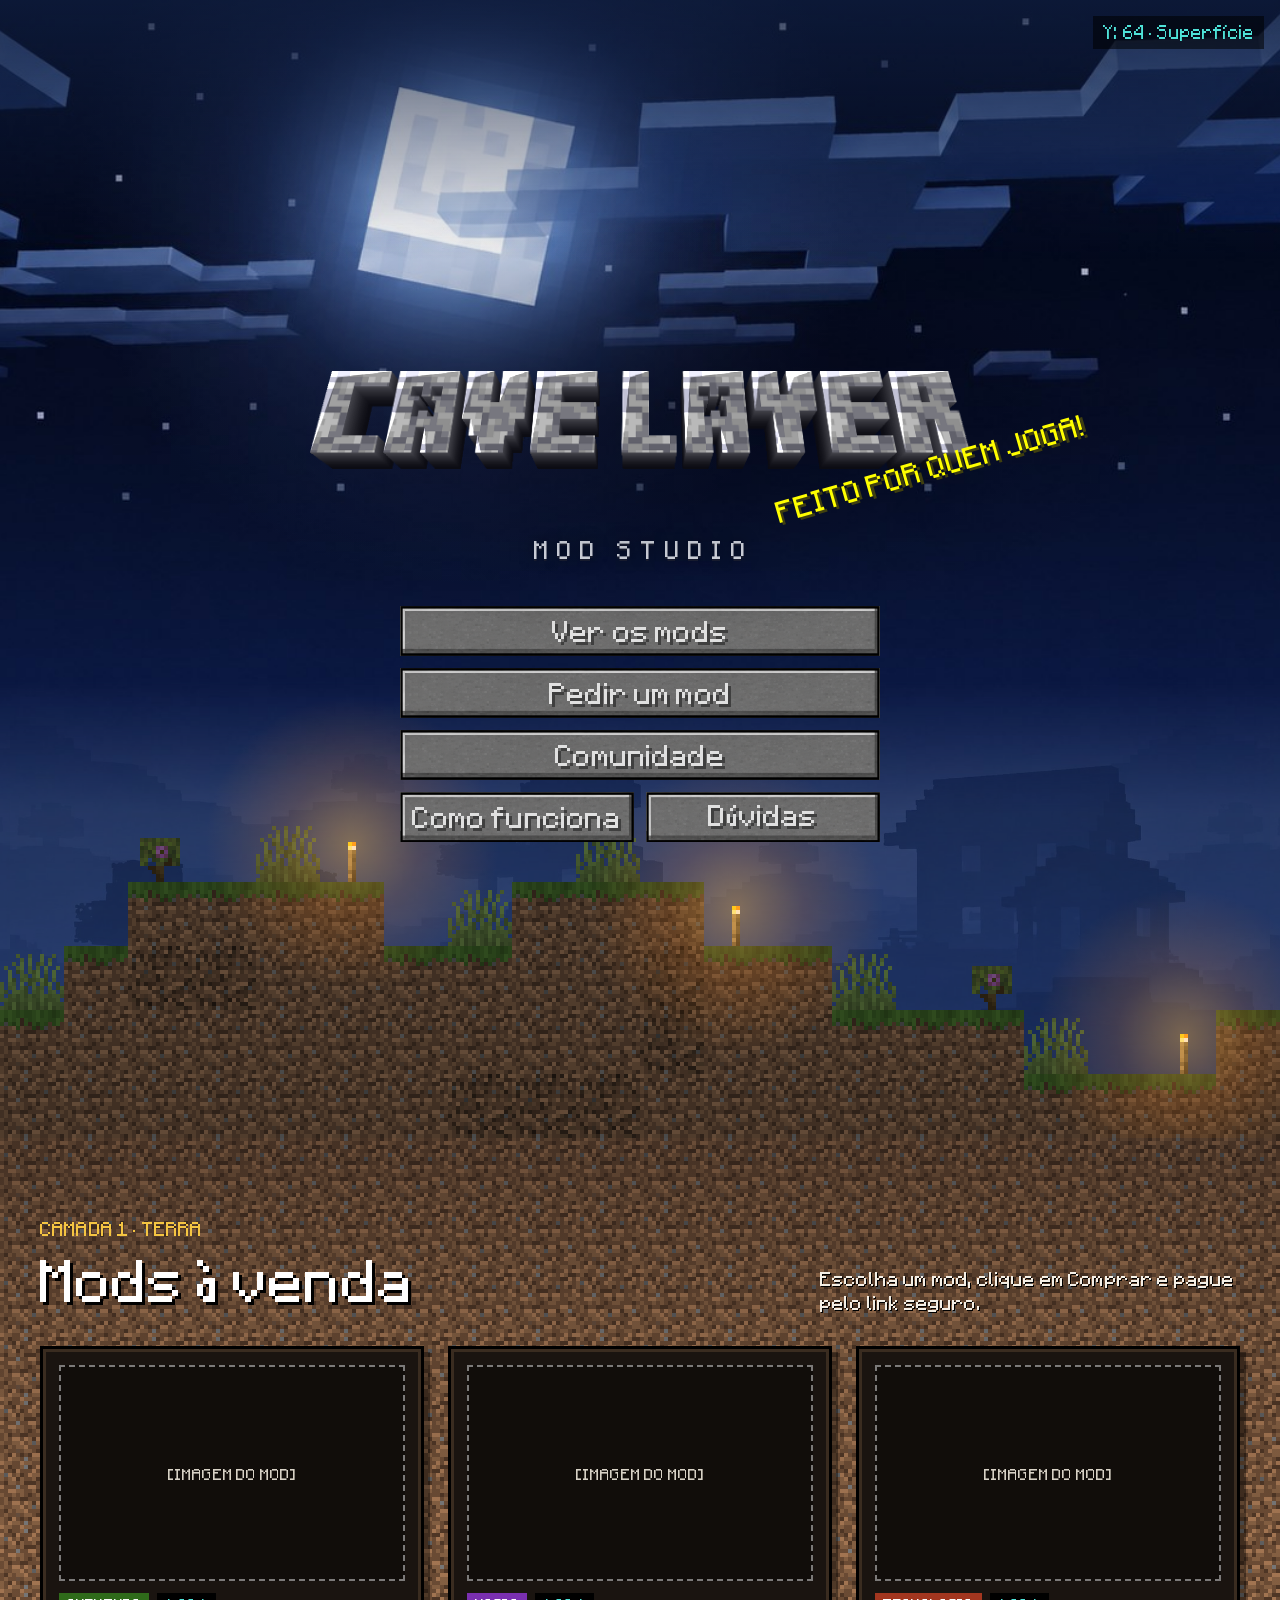
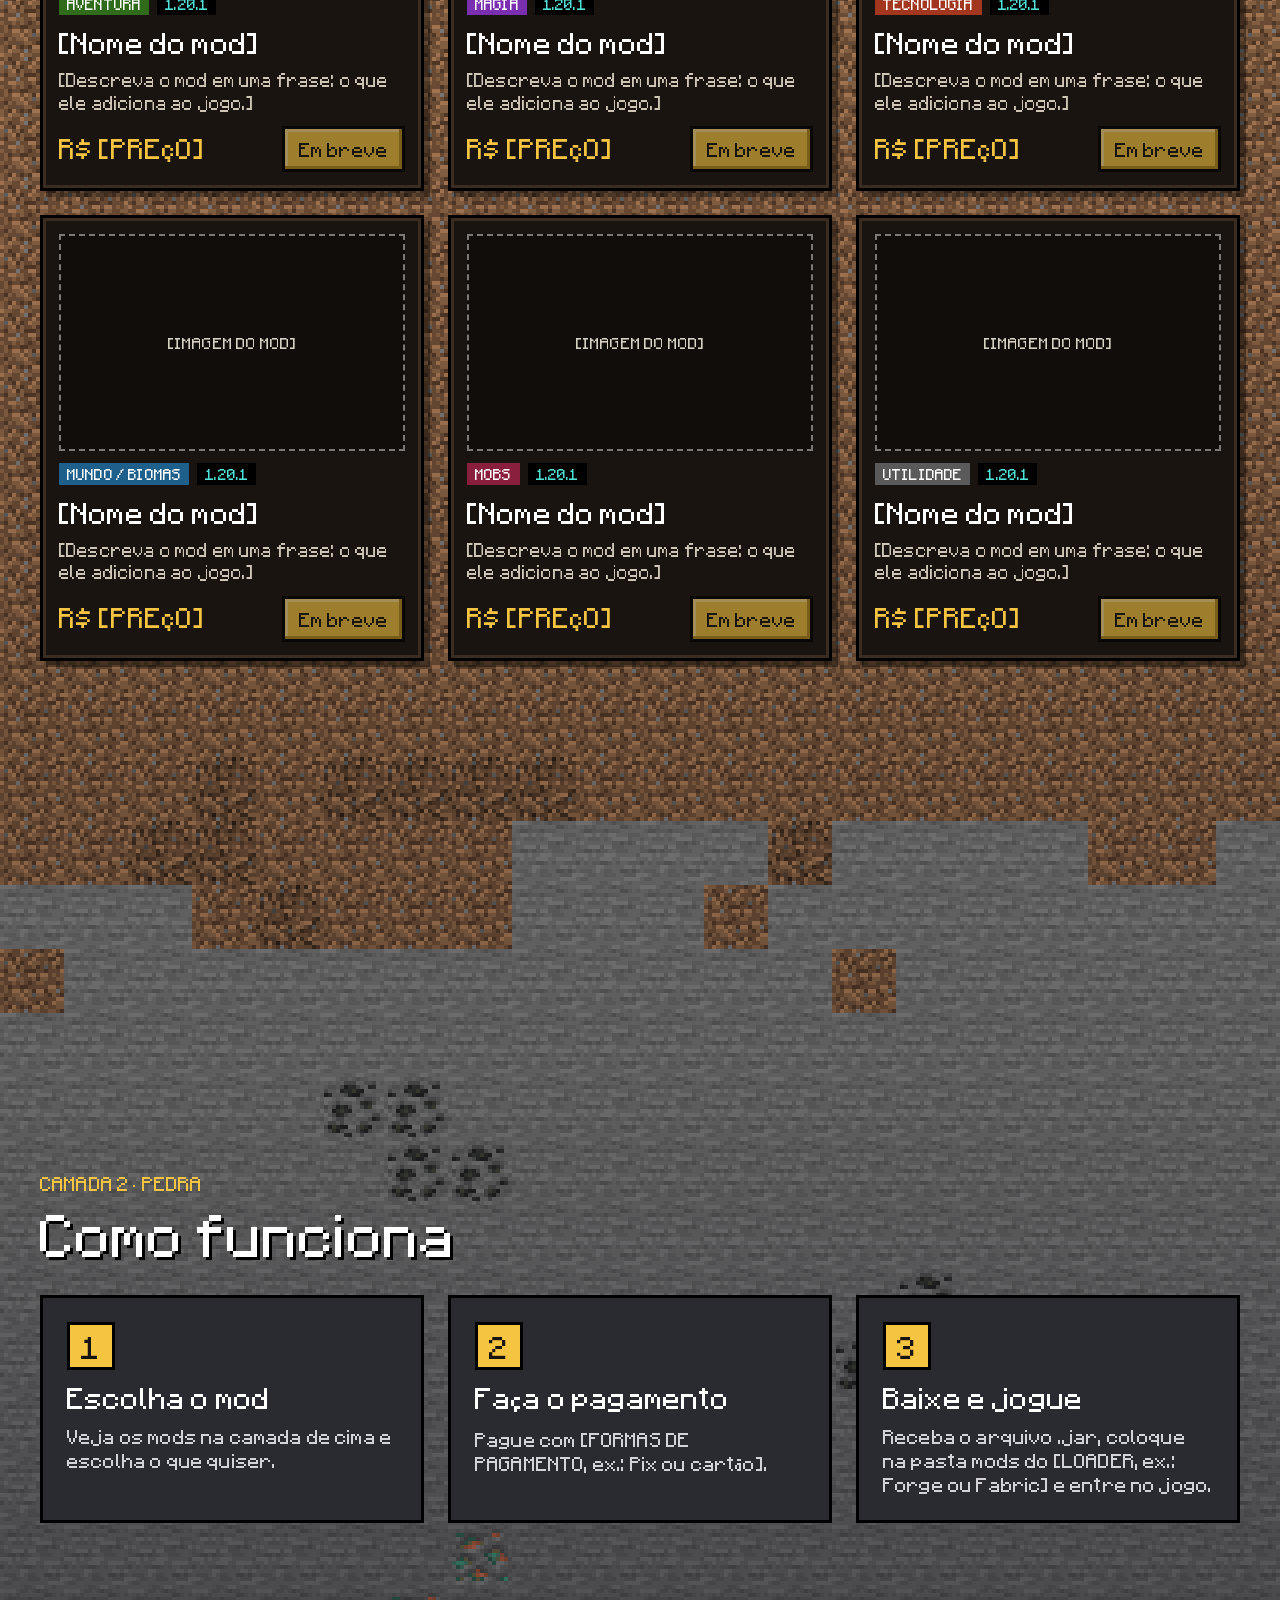
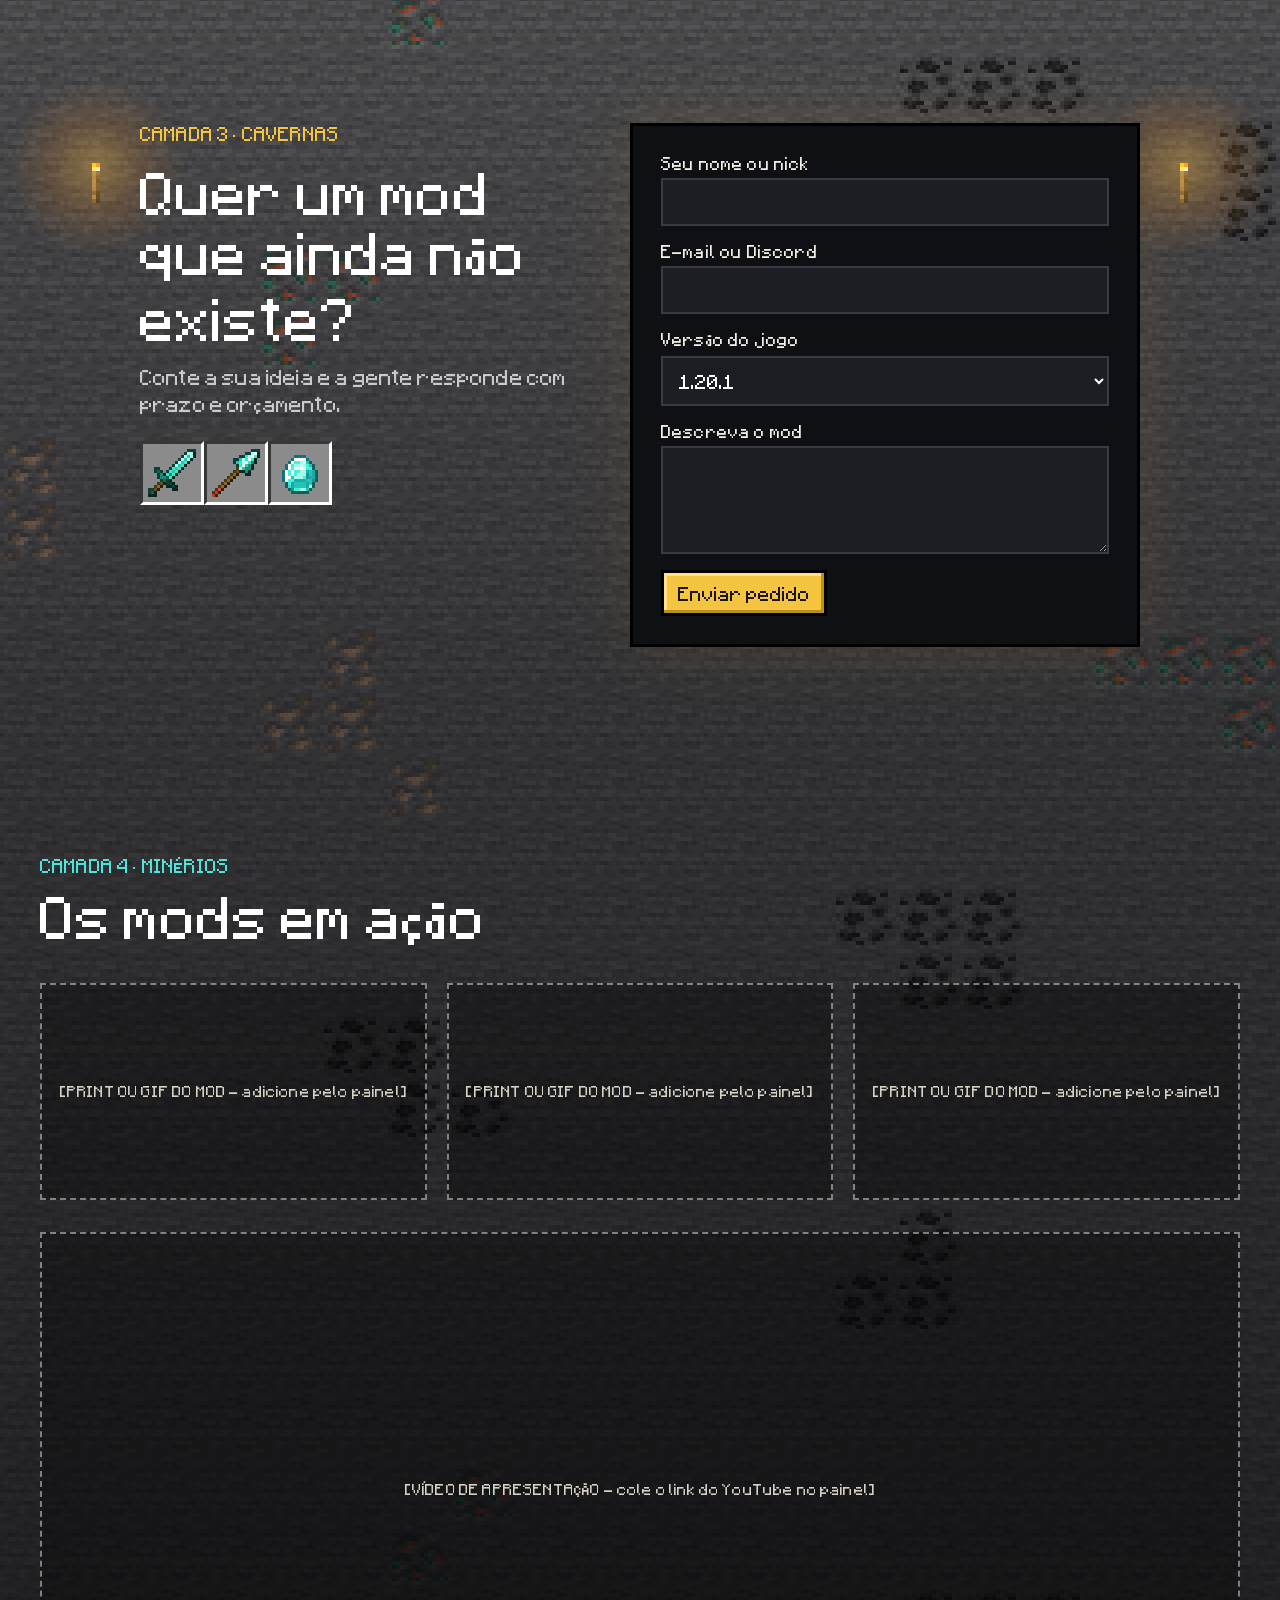
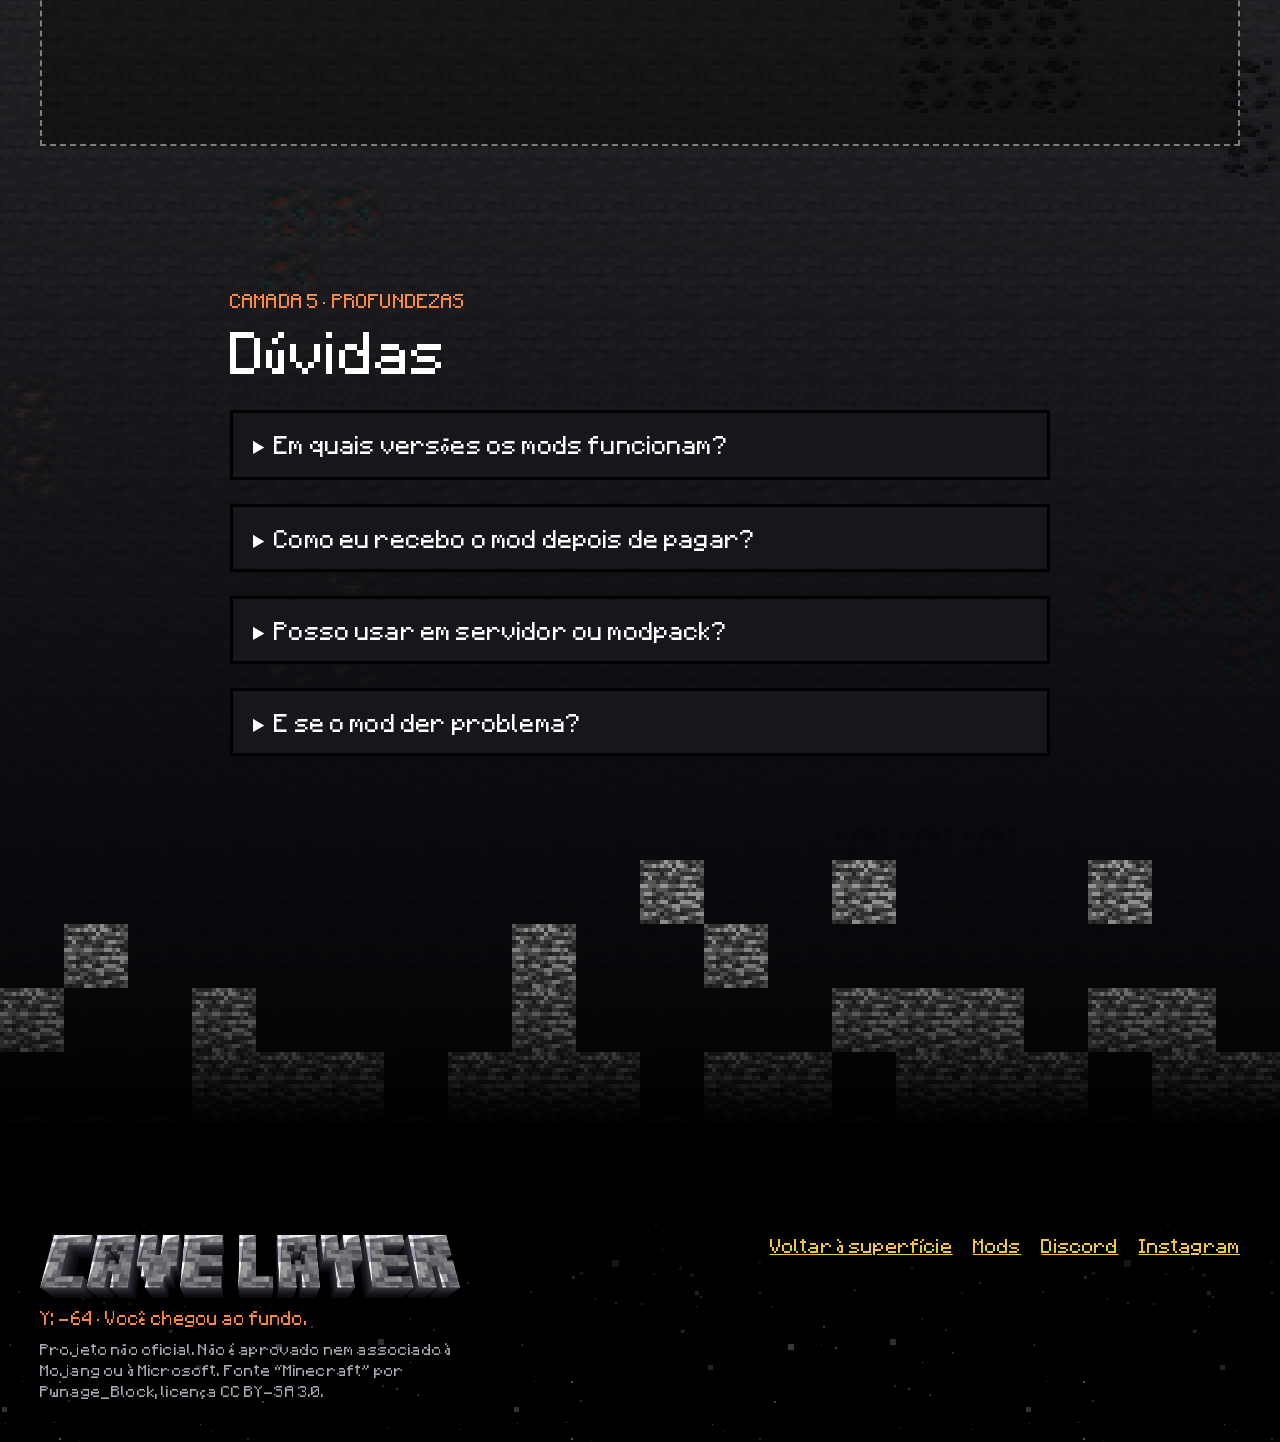
==== index.html @ 0a0bfef2 "site" ====
<!doctype html>
<html lang="pt-BR">
<head>
<meta charset="utf-8">
<meta name="viewport" content="width=device-width, initial-scale=1">
<title>Cave Layer — Mod Studio</title>
<meta name="description" content="Cave Layer: mods para Java Edition, feitos por quem joga.">
<link rel="preconnect" href="https://fonts.googleapis.com">
<link href="https://fonts.googleapis.com/css2?family=Tiny5&display=swap" rel="stylesheet">
<link rel="stylesheet" href="css/style.css">
</head>
<body>

<div class="top-shade" id="topShade" aria-hidden="true"></div>
<div class="depth" aria-live="polite" id="depth">Y: 64 · Superfície</div>

<!-- SUPERFÍCIE -->
<section id="topo" class="sky">
  <div class="moon-pulse" id="moonPulse" aria-hidden="true"></div>
  <div class="hero">
    <div class="logo-wrap" id="logoWrap">
      <div class="logo-box" role="img" aria-label="Cave Layer">
        <img class="logo-img" src="assets/logo.png" alt="">
        <span class="splash" data-text="frase_amarela" aria-hidden="true">Feito por quem joga!</span>
      </div>
    </div>
    <div class="hero-cta" id="heroCta">
      <span class="subtitle" data-text="subtitulo">MOD STUDIO</span>
      <nav class="mc-menu" aria-label="Menu principal">
        <a href="#mods" class="mc-btn">Ver os mods</a>
        <a href="#encomenda" class="mc-btn">Pedir um mod</a>
        <a href="#" class="mc-btn" data-href="link_discord" target="_blank" rel="noopener">Comunidade</a>
        <div class="mc-row">
          <a href="#como-funciona" class="mc-btn">Como funciona</a>
          <a href="#duvidas" class="mc-btn">Dúvidas</a>
        </div>
      </nav>
    </div>
  </div>
  <div class="fog-hills" aria-hidden="true"></div>
  <img class="deco" src="assets/azaleia.png" alt="" style="left:128px;bottom:256px;z-index:1">
  <img class="deco" src="assets/azaleia.png" alt="" style="left:960px;bottom:128px;z-index:1">
  <img class="deco" src="assets/grama.png" alt="" style="left:0;bottom:128px">
  <img class="deco" src="assets/grama.png" alt="" style="left:256px;bottom:256px">
  <img class="deco" src="assets/grama.png" alt="" style="left:448px;bottom:192px">
  <img class="deco" src="assets/grama.png" alt="" style="left:576px;bottom:256px">
  <img class="deco" src="assets/grama.png" alt="" style="left:832px;bottom:128px">
  <img class="deco" src="assets/grama.png" alt="" style="left:1024px;bottom:64px">
  <img class="deco" src="assets/grama.png" alt="" style="left:1344px;bottom:128px">
  <img class="deco" src="assets/grama.png" alt="" style="left:1536px;bottom:128px">
  <img class="deco" src="assets/grama.png" alt="" style="left:1728px;bottom:128px">
  <img class="deco" src="assets/grama.png" alt="" style="left:1920px;bottom:128px">
  <img class="deco" src="assets/grama.png" alt="" style="left:2112px;bottom:192px">
  <img class="deco" src="assets/grama.png" alt="" style="left:2240px;bottom:192px">
  <img class="deco" src="assets/grama.png" alt="" style="left:2432px;bottom:192px">
  <div class="torch surf-torch" aria-hidden="true" style="left:320px;bottom:256px"></div>
  <div class="torch surf-torch" aria-hidden="true" style="left:704px;bottom:192px"></div>
  <div class="torch surf-torch" aria-hidden="true" style="left:1152px;bottom:64px"></div>
  <div class="grass-edge" aria-hidden="true"></div>
</section>

<!-- TERRA: MODS -->
<section id="mods" class="dirt">
  <div class="wrap">
    <div class="mods-head">
      <div style="display:flex;flex-direction:column;gap:8px">
        <span class="tag-layer">CAMADA 1 · TERRA</span>
        <h2 class="section-title" data-text="mods_titulo">Mods à venda</h2>
      </div>
      <p data-text="mods_texto"></p>
    </div>
    <div class="grid-mods" id="modsGrid"></div>
  </div>
</section>
<div class="dirt-edge" aria-hidden="true"></div>

<div class="stone-wall">
  <!-- PEDRA: COMO FUNCIONA -->
  <section id="como-funciona" class="layer-stone">
    <div class="wrap">
      <div style="display:flex;flex-direction:column;gap:8px">
        <span class="tag-layer">CAMADA 2 · PEDRA</span>
        <h2 class="section-title">Como funciona</h2>
      </div>
      <div class="steps" id="steps"></div>
    </div>
  </section>

  <!-- CAVERNAS: ENCOMENDA -->
  <section id="encomenda" class="layer-deep">
    <div class="torch hide-sm" aria-hidden="true" style="top:120px;left:5%"></div>
    <div class="torch hide-sm" aria-hidden="true" style="top:120px;right:5%"></div>
    <div class="order">
      <div class="order-info">
        <span class="tag-layer">CAMADA 3 · CAVERNAS</span>
        <h2 class="section-title" style="text-shadow:none" data-text="encomenda_titulo"></h2>
        <p data-text="encomenda_texto"></p>
        <div class="slots" aria-hidden="true">
          <div class="slot"><img src="assets/espada.png" alt=""></div>
          <div class="slot"><img src="assets/lanca.png" alt=""></div>
          <div class="slot"><img src="assets/diamante.png" alt=""></div>
        </div>
      </div>
      <div class="order-box">
        <div id="orderDone" class="hidden" style="display:flex;flex-direction:column;gap:12px;padding:24px 0">
          <h3 style="margin:0;font-size:28px;color:#4fe3d9">Pedido enviado!</h3>
          <p style="margin:0;color:#d4d4d8;line-height:1.5" data-text="encomenda_sucesso"></p>
          <button type="button" class="card-btn" id="orderAgain" style="align-self:flex-start">Enviar outra ideia</button>
        </div>
        <!-- Formulário: funciona sozinho no Netlify (Netlify Forms) -->
        <form id="orderForm" name="encomenda" method="POST" data-netlify="true" netlify-honeypot="bot-field">
          <input type="hidden" name="form-name" value="encomenda">
          <p class="hidden"><label>Não preencha: <input name="bot-field"></label></p>
          <div class="field"><label for="nome">Seu nome ou nick</label><input id="nome" name="nome" type="text" required></div>
          <div class="field"><label for="contato">E-mail ou Discord</label><input id="contato" name="contato" type="text" required></div>
          <div class="field"><label for="versao">Versão do jogo</label><select id="versao" name="versao"></select></div>
          <div class="field"><label for="ideia">Descreva o mod</label><textarea id="ideia" name="ideia" rows="4" required></textarea></div>
          <button type="submit" class="card-btn" style="align-self:flex-start">Enviar pedido</button>
        </form>
      </div>
    </div>
  </section>

  <!-- MINÉRIOS: GALERIA -->
  <section class="layer-ores">
    <div class="wrap">
      <div style="display:flex;flex-direction:column;gap:8px">
        <span class="tag-layer" style="color:#4fe3d9">CAMADA 4 · MINÉRIOS</span>
        <h2 class="section-title" style="text-shadow:none" data-text="galeria_titulo"></h2>
      </div>
      <div class="gallery" id="gallery"></div>
      <div id="trailer"></div>
    </div>
  </section>

  <!-- PROFUNDEZAS: DÚVIDAS -->
  <section id="duvidas" class="layer-deepest">
    <div class="faq">
      <div style="display:flex;flex-direction:column;gap:8px">
        <span class="tag-layer" style="color:#ff8a3d">CAMADA 5 · PROFUNDEZAS</span>
        <h2 class="section-title" style="text-shadow:none">Dúvidas</h2>
      </div>
      <div id="faq" style="display:flex;flex-direction:column;gap:24px"></div>
    </div>
  </section>
</div>

<div class="bedrock-floor" aria-hidden="true"></div>
<footer class="void">
  <div class="foot">
    <div class="foot-left">
      <img class="foot-logo" src="assets/logo.png" alt="Cave Layer">
      <span style="color:#ff8a3d;font-size:15px">Y: -64 · Você chegou ao fundo.</span>
      <small>Projeto não oficial. Não é aprovado nem associado à Mojang ou à Microsoft. Fonte “Minecraft” por Pwnage_Block, licença CC BY-SA 3.0.</small>
    </div>
    <div class="foot-links">
      <a href="#topo">Voltar à superfície</a>
      <a href="#mods">Mods</a>
      <a href="#" data-href="link_discord" target="_blank" rel="noopener">Discord</a>
      <a href="#" data-href="link_instagram" target="_blank" rel="noopener">Instagram</a>
    </div>
  </div>
</footer>

<script src="js/main.js"></script>
</body>
</html>
---- css/style.css ----
/* ===== Cave Layer — estilos ===== */
@font-face{font-family:"MCFont";src:url(../assets/minecraft.woff) format("woff"),url(../assets/minecraft.ttf) format("truetype");font-display:swap}

*{box-sizing:border-box}
html{scroll-behavior:smooth}
body{margin:0;background:#0d0d10;color:#f4efe6;font-family:"MCFont","Tiny5",monospace;letter-spacing:.01em}
input,textarea,select,button{font:inherit}
h1,h2,h3,strong{font-weight:400}
a{color:#f5c542}a:hover{color:#ffe08a}
img{image-rendering:pixelated}

/* ---------- topo fixo ---------- */
.top-shade{position:fixed;left:0;right:0;top:0;height:260px;z-index:22;pointer-events:none}
.depth{position:fixed;top:16px;right:16px;z-index:25;background:rgba(0,0,0,.55);padding:6px 10px;font-size:15px;color:#4fe3d9;white-space:nowrap}

/* ---------- superfície ---------- */
.sky{position:relative;overflow:hidden;background:#050a1c url(../assets/ceu.jpg) 50% 100%/cover no-repeat}
.moon-pulse{position:absolute;border-radius:50%;pointer-events:none;z-index:0;display:none;background:radial-gradient(circle,rgba(210,225,255,.55) 0%,rgba(150,180,255,.28) 14%,rgba(90,120,220,.12) 32%,rgba(40,60,140,0) 60%);mix-blend-mode:screen;animation:moonpulse 6s ease-in-out infinite}
@keyframes moonpulse{0%,100%{opacity:.35;transform:scale(.85)}50%{opacity:1;transform:scale(1.1)}}
.hero{position:relative;z-index:4;max-width:1200px;margin:0 auto;padding:330px 24px 40px;display:flex;flex-direction:column;gap:22px;align-items:center}
.logo-wrap{width:100%}
.logo-box{position:relative;display:flex;align-items:center;justify-content:center;height:180px}
.logo-box::before{content:"";position:absolute;left:50%;top:50%;width:1100px;height:420px;margin:-210px 0 0 -550px;pointer-events:none;background:radial-gradient(ellipse at center,rgba(0,0,8,.42) 0%,rgba(0,0,8,.26) 30%,rgba(0,0,8,.08) 55%,rgba(0,0,0,0) 72%);animation:titleglow 1.4s ease-in-out infinite alternate}
@keyframes titleglow{from{opacity:.55}to{opacity:1}}
.logo-img{position:relative;width:min(660px,92vw);height:auto;image-rendering:auto;filter:brightness(1.2);animation:titlepulse 1.4s ease-in-out infinite alternate}
@keyframes titlepulse{from{transform:scale(1)}to{transform:scale(1.06)}}
.splash{position:absolute;left:calc(50% + 130px);bottom:28px;z-index:2;color:#ff0;font-size:24px;text-transform:uppercase;letter-spacing:.03em;white-space:nowrap;text-shadow:3px 3px 0 #3f3f10;transform:rotate(-16deg);animation:splash .45s ease-in-out infinite alternate;pointer-events:none}
@keyframes splash{from{transform:rotate(-16deg) scale(1)}to{transform:rotate(-16deg) scale(1.09)}}
.hero-cta{display:flex;flex-direction:column;align-items:center;gap:18px;margin-top:18px}
.subtitle{margin-top:-14px;color:#e8ecf6;font-size:20px;letter-spacing:.42em;text-indent:.42em;text-shadow:0 2px 0 #1a1f33,0 0 14px rgba(0,0,0,.6)}
.mc-menu{display:flex;flex-direction:column;gap:12px;width:min(480px,90vw);margin-top:26px}
.mc-row{display:flex;gap:12px}.mc-row .mc-btn{flex:1 1 0;background-image:url(../assets/botao-metade.png)}
.mc-btn{display:flex;align-items:center;justify-content:center;height:50px;padding:0 12px 3px;background:url(../assets/botao-largo.png) center/100% 100% no-repeat;color:#e0e0e0;font-size:24px;text-decoration:none;text-shadow:3px 3px 0 #3f3f3f}
.mc-btn:hover,.mc-btn:focus-visible{color:#ffffa0;outline:2px solid #fff;outline-offset:-2px;filter:brightness(1.12)}

.fog-hills{position:absolute;left:0;right:0;bottom:40px;height:420px;z-index:0;pointer-events:none;background:url(../assets/neblina.jpg) 50% 100%/auto 100% repeat-x;opacity:.5;filter:brightness(.66) saturate(1.1);-webkit-mask-image:linear-gradient(transparent 0%,#000 32%);mask-image:linear-gradient(transparent 0%,#000 32%)}
.deco{position:absolute;width:64px;height:64px;z-index:2;filter:brightness(.55) saturate(.85)}
.grass-edge{position:relative;z-index:1;height:256px;background:url(../assets/terreno.png) 0 0/2560px 256px repeat-x;image-rendering:pixelated;filter:brightness(.55) saturate(.85)}

.torch{width:64px;height:64px;position:absolute;background:url(../assets/tocha-caverna.png) 0 0/64px 64px no-repeat;image-rendering:pixelated}
.torch::before{content:"";position:absolute;left:-58px;top:-62px;width:180px;height:180px;border-radius:50%;background:radial-gradient(circle,rgba(255,190,70,.38) 0%,rgba(255,150,40,.16) 35%,rgba(255,140,30,0) 70%);pointer-events:none;animation:torchflick 4.5s ease-in-out infinite}
.surf-torch{z-index:2;background-image:url(../assets/tocha.png)}
.surf-torch::before{left:-128px;top:-134px;width:320px;height:320px;background:radial-gradient(circle,rgba(255,180,70,.42) 0%,rgba(255,140,40,.18) 30%,rgba(255,120,30,0) 65%)}
@keyframes torchflick{0%,100%{opacity:1;transform:scale(1)}30%{opacity:.92;transform:scale(.98)}55%{opacity:.98;transform:scale(1.01)}80%{opacity:.9;transform:scale(.97)}}

/* ---------- camadas ---------- */
.wrap{max-width:1200px;margin:0 auto;display:flex;flex-direction:column;gap:32px;position:relative}
.tag-layer{font-size:16px;color:#f5c542}
.section-title{margin:0;font-size:clamp(32px,4vw,48px);color:#fff;text-shadow:3px 3px 0 #000}
.dirt{padding:80px 24px 96px;background:#79553a url(../assets/terra.png);background-image:linear-gradient(rgba(6,6,10,.45) 0%,rgba(6,6,10,.24) 16.7%,rgba(6,6,10,.13) 33.3%,rgba(6,6,10,.148) 50%,rgba(6,6,10,.181) 66.7%,rgba(6,6,10,.215) 83.3%,rgba(6,6,10,.249) 100%),url(../assets/terra.png);background-size:100% 100%,64px 64px;background-repeat:no-repeat,repeat;background-position:0 0,0 100%;image-rendering:pixelated}
.dirt-edge{height:320px;background-color:#6b6b6b;background-image:linear-gradient(rgba(6,6,10,.249),rgba(6,6,10,.276)),url(../assets/terra-pedra.png);background-size:100% 100%,2560px 320px;background-repeat:no-repeat,repeat-x;image-rendering:pixelated}
.stone-wall{background:#7f7f7f url(../assets/pedra-minerios.png) 0 0/2560px 1536px repeat;image-rendering:pixelated}
.stone-wall>section{position:relative;overflow:hidden;background-size:100% 100%;background-repeat:no-repeat}
.layer-stone{padding:96px 24px;background-image:linear-gradient(rgba(6,6,10,.276),rgba(6,6,10,.438))}
.layer-deep{padding:104px 24px;background-image:linear-gradient(rgba(6,6,10,.438),rgba(6,6,10,.636))}
.layer-ores{padding:104px 24px;background-image:linear-gradient(rgba(6,6,10,.636),rgba(6,6,10,.821))}
.layer-deepest{padding:40px 24px 104px;background-image:linear-gradient(rgba(6,6,10,.821),rgba(6,6,10,.97))}

/* cards de mod */
.mods-head{display:flex;flex-wrap:wrap;align-items:flex-end;justify-content:space-between;gap:16px}
.mods-head p{margin:0;max-width:420px;font-size:16px;line-height:1.5;text-shadow:1px 1px 0 #000}
.grid-mods{display:grid;grid-template-columns:repeat(auto-fill,minmax(min(100%,340px),1fr));gap:24px}
.card{background:#1a1410;border:3px solid #000;box-shadow:inset 0 0 0 3px #3a2c20,6px 6px 0 rgba(0,0,0,.4);padding:16px;display:flex;flex-direction:column;gap:12px}
.card-img{width:100%;aspect-ratio:16/10;object-fit:cover;display:block;image-rendering:auto}
.ph{border:2px dashed rgba(255,255,255,.45);background:rgba(0,0,0,.35);color:#d8d2c6;display:flex;align-items:center;justify-content:center;text-align:center;font-size:13px;padding:8px}
.tags{display:flex;flex-wrap:wrap;gap:8px}
.tag{padding:3px 8px;font-size:12px;color:#fff;background:#5a5a5a}
.tag.v{background:#000;color:#4fe3d9}
.card h3{margin:0;font-size:24px;color:#fff}
.card p{margin:0;color:#cfc6b8;font-size:15px;line-height:1.5}
.card-foot{display:flex;align-items:center;justify-content:space-between;gap:12px;margin-top:auto}
.price{font-size:22px;color:#f5c542}
.card-btn{display:inline-flex;align-items:center;background:#f5c542;color:#1a1410;border:3px solid #000;box-shadow:inset -3px -3px 0 #b8901f,inset 3px 3px 0 #ffe08a;padding:10px 14px;min-height:44px;cursor:pointer;font-size:16px;text-decoration:none}
.card-btn:hover{background:#ffd75e;color:#1a1410}
.card-btn[aria-disabled="true"]{opacity:.6;cursor:not-allowed}

/* como funciona */
.steps{display:grid;grid-template-columns:repeat(auto-fit,minmax(min(100%,280px),1fr));gap:24px}
.step{background:#2a2b30;border:3px solid #000;padding:24px;display:flex;flex-direction:column;gap:12px}
.step-n{width:48px;height:48px;background:#f5c542;color:#1a1410;display:flex;align-items:center;justify-content:center;font-size:26px;border:3px solid #000}
.step h3{margin:0;font-size:24px;color:#fff}.step p{margin:0;color:#d4d4d8;line-height:1.5}

/* encomenda */
.order{max-width:1000px;margin:0 auto;display:flex;flex-wrap:wrap;gap:40px;position:relative}
.order-info{flex:1 1 320px;display:flex;flex-direction:column;gap:16px}
.order-info p{margin:0;color:#c9c9d1;font-size:17px;line-height:1.6}
.slots{display:flex;margin-top:8px}
.slot{width:64px;height:64px;display:flex;align-items:center;justify-content:center;background:#8b8b8b;border:3px solid;border-color:#373737 #fff #fff #373737}
.slot img{width:48px;height:48px}
.order-box{flex:1 1 380px;background:#0f1014;border:3px solid #000;box-shadow:0 0 60px rgba(255,170,40,.10);padding:28px;display:flex;flex-direction:column;gap:16px}
.order-box form{display:flex;flex-direction:column;gap:16px}
.field{display:flex;flex-direction:column;gap:6px}
.field label{font-size:14px}
.field input,.field textarea,.field select{background:#1d1e24;border:2px solid #3a3a40;color:#fff;padding:12px;min-height:44px}
.field textarea{resize:vertical}
.hidden{display:none !important}

/* galeria e dúvidas */
.gallery{display:grid;grid-template-columns:repeat(auto-fit,minmax(min(100%,300px),1fr));gap:20px}
.gallery figure{margin:0;display:flex;flex-direction:column;gap:8px}
.gallery img{width:100%;aspect-ratio:16/9;object-fit:cover;image-rendering:auto;border:3px solid #000}
.gallery figcaption{font-size:14px;color:#c9c9d1}
.video{position:relative;width:100%;aspect-ratio:16/9;border:3px solid #000}
.video iframe{position:absolute;inset:0;width:100%;height:100%;border:0}
.faq{max-width:820px;margin:0 auto;display:flex;flex-direction:column;gap:24px}
.faq details{background:#16161b;border:3px solid #000;padding:18px 20px}
.faq summary{cursor:pointer;font-size:20px;color:#fff}
.faq p{margin:12px 0 0;color:#c9c9d1;line-height:1.6;white-space:pre-line}

/* bedrock e void */
.bedrock-floor{height:320px;background-color:#060609;background-image:linear-gradient(rgba(0,0,0,0) 0%,rgba(0,0,0,.08) 22%,rgba(0,0,0,.3) 42%,rgba(0,0,0,.62) 60%,rgba(0,0,0,.86) 72%,rgba(0,0,0,.97) 80%,#000 84%,#000 100%),url(../assets/bedrock.png);background-size:100% 100%,2560px 320px;background-repeat:no-repeat,repeat-x;image-rendering:pixelated}
.void{margin-top:-1px;padding:56px 24px 40px;background-color:#000;background-image:linear-gradient(#000 0%,rgba(0,0,0,.85) 40px,rgba(0,0,0,.4) 120px,rgba(0,0,0,0) 220px),url(../assets/void-grande.png),url(../assets/void-pequeno.png);background-size:100% 100%,512px 512px,512px 512px;background-repeat:no-repeat,repeat,repeat;animation:voiddrift 30s linear infinite}
@keyframes voiddrift{from{background-position:0 0,0 0,0 0}to{background-position:0 0,0 -1024px,0 -512px}}
.foot{max-width:1200px;margin:0 auto;display:flex;flex-wrap:wrap;justify-content:space-between;gap:24px;align-items:flex-start}
.foot-left{display:flex;flex-direction:column;gap:10px;max-width:460px}
.foot-logo{width:420px;max-width:100%;animation:footsway 7s ease-in-out infinite;image-rendering:auto}
@keyframes footsway{0%,100%{transform:perspective(900px) rotateX(10deg) rotateY(-20deg)}50%{transform:perspective(900px) rotateX(10deg) rotateY(20deg)}}
.foot small{color:#a8a8b3;font-size:13px;line-height:1.6}
.foot-links{display:flex;flex-wrap:wrap;gap:20px}

@media (max-width:960px){.logo-box{height:140px}.logo-box::before{width:760px;height:300px;margin:-150px 0 0 -380px}}
@media (max-width:720px){.hide-sm{display:none !important}.splash{left:auto;right:2%;font-size:16px;bottom:-14px}.hero{padding-top:220px}}
@media (max-width:620px){.logo-box{height:96px}.logo-box::before{width:460px;height:200px;margin:-100px 0 0 -230px}}
@media (prefers-reduced-motion:reduce){*{animation:none !important}}
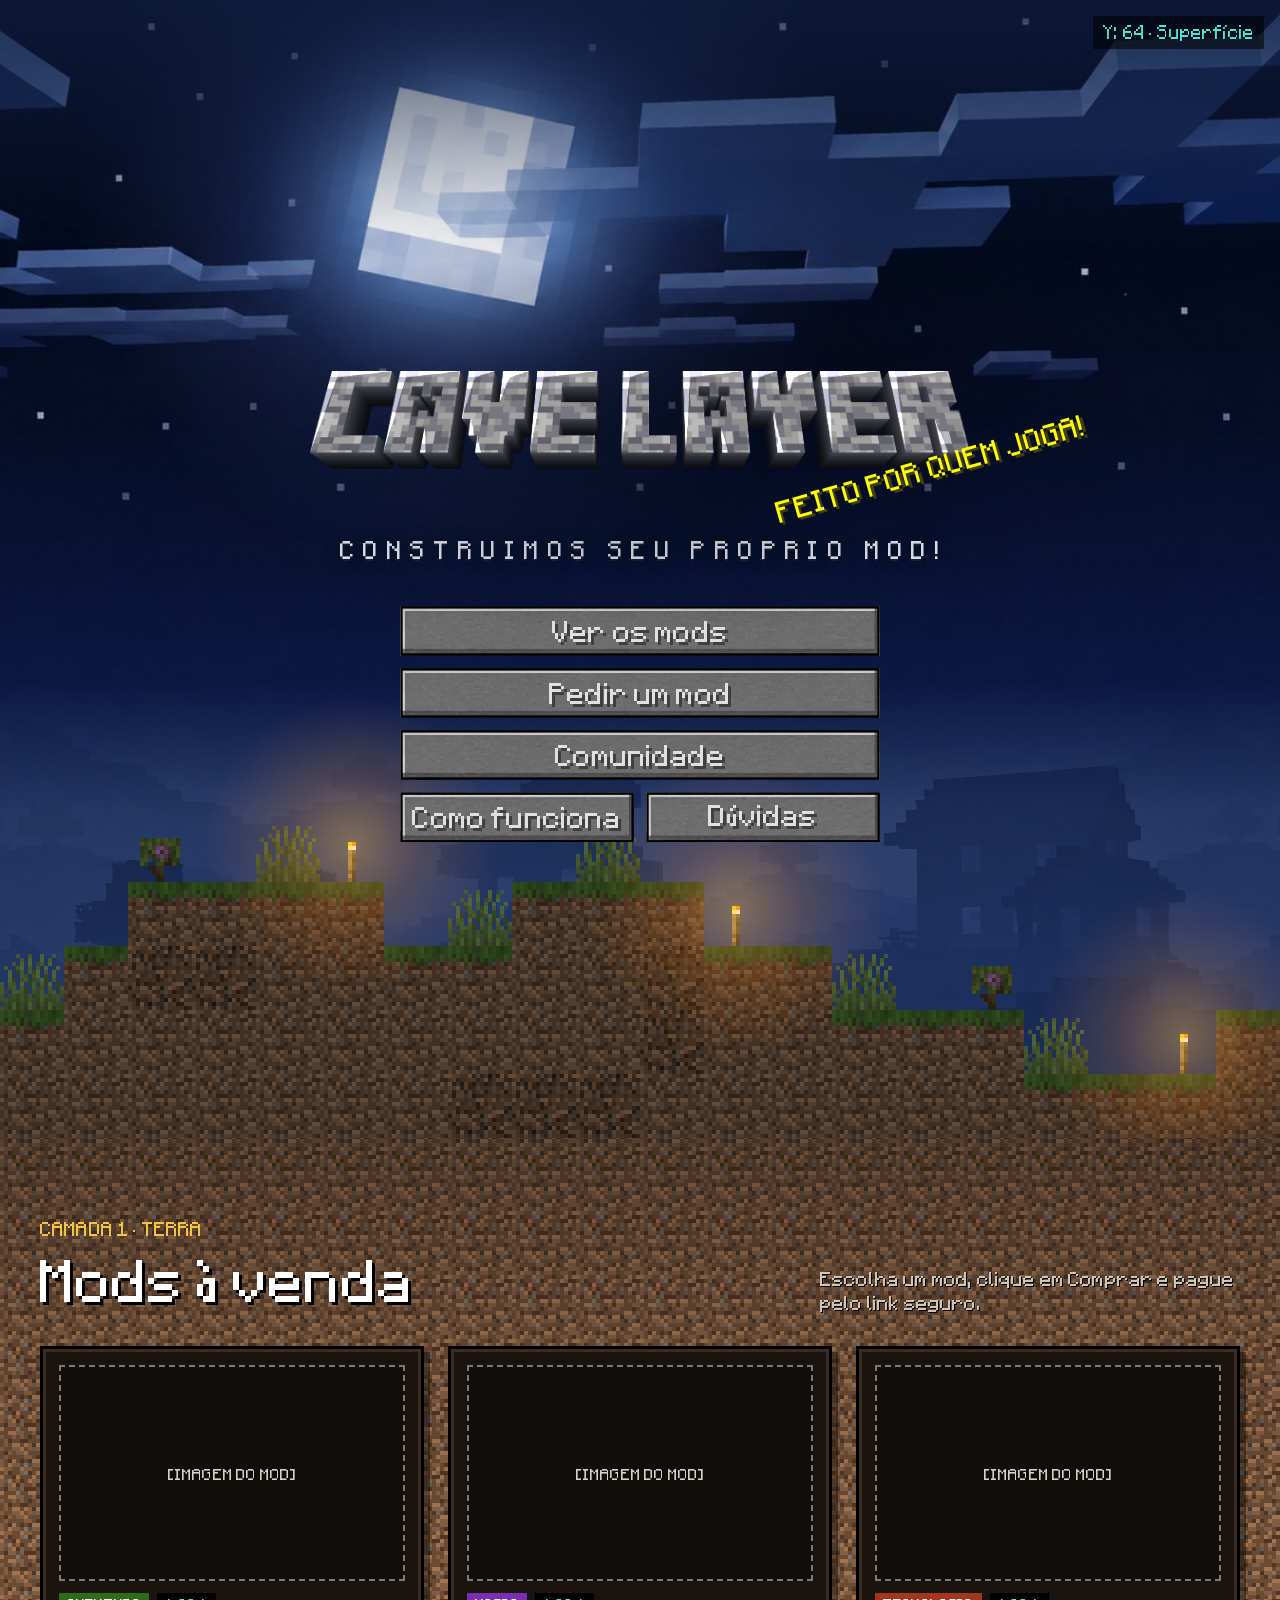
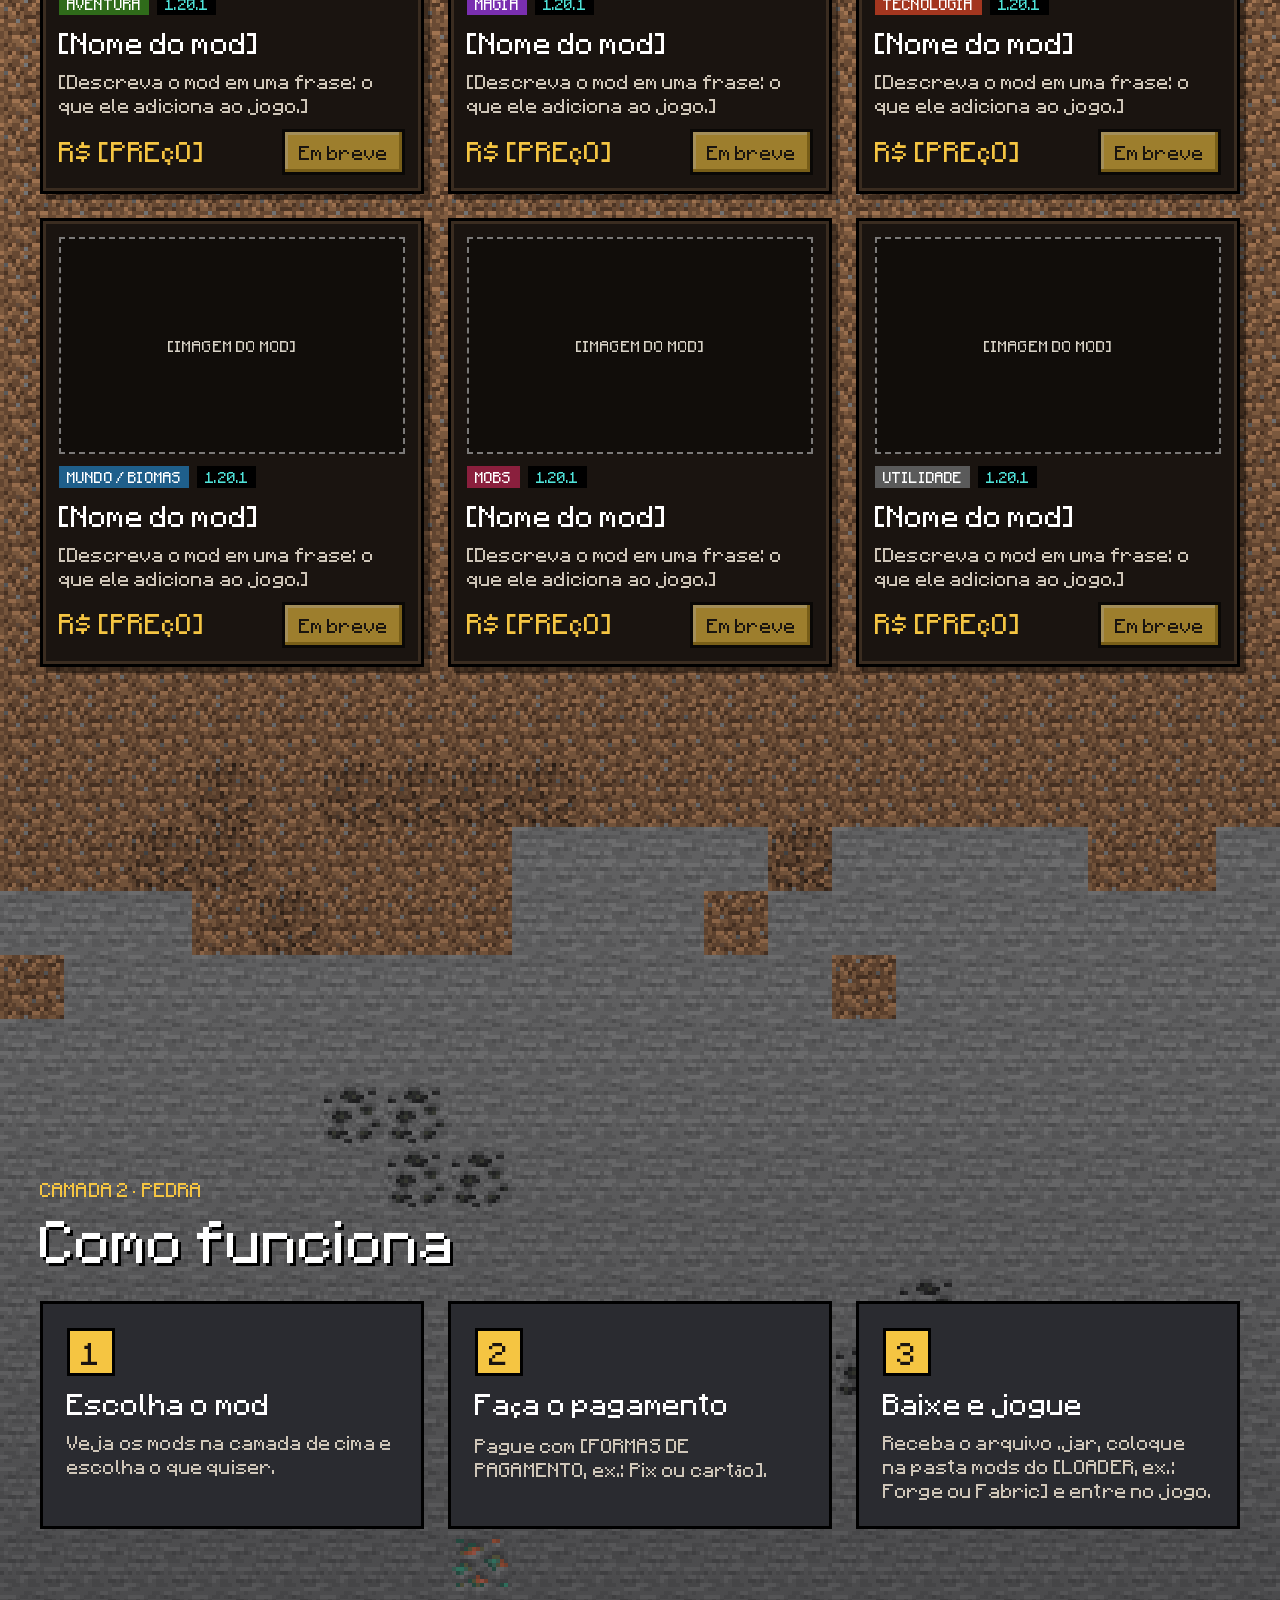
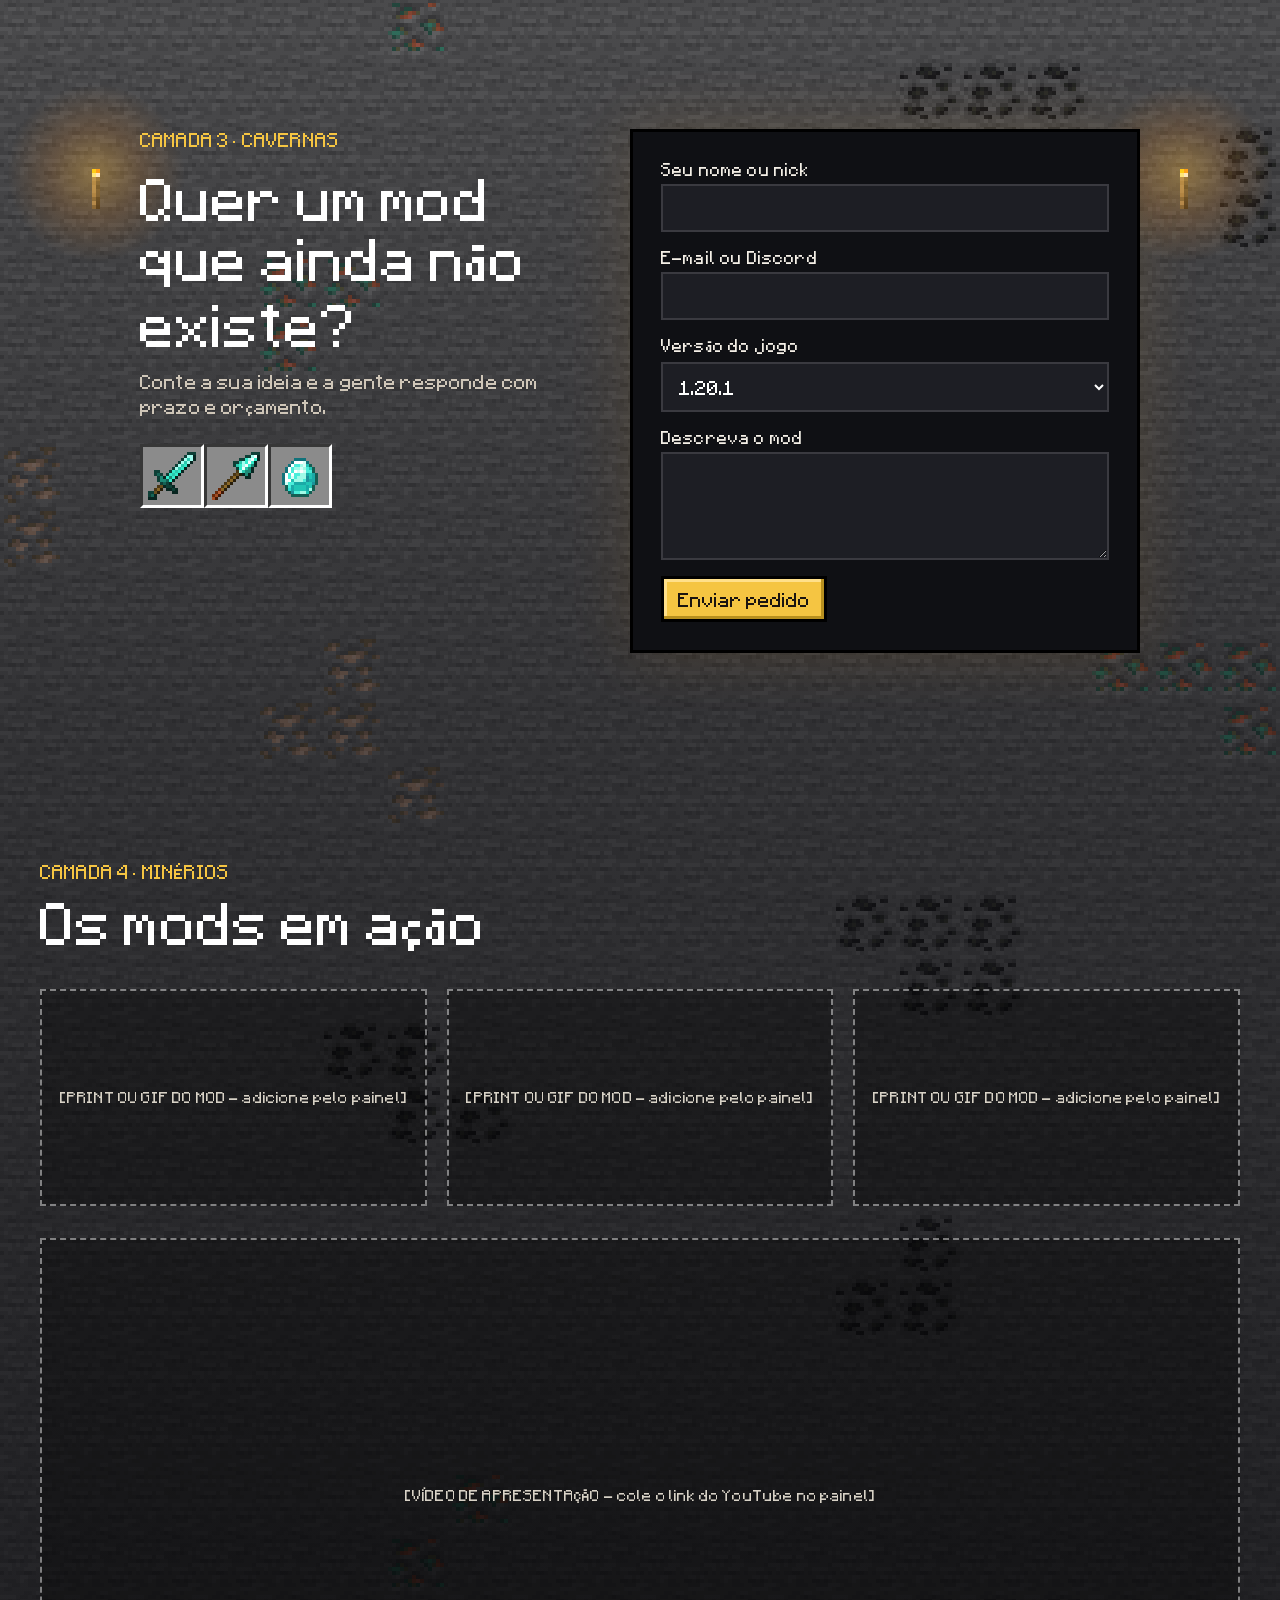
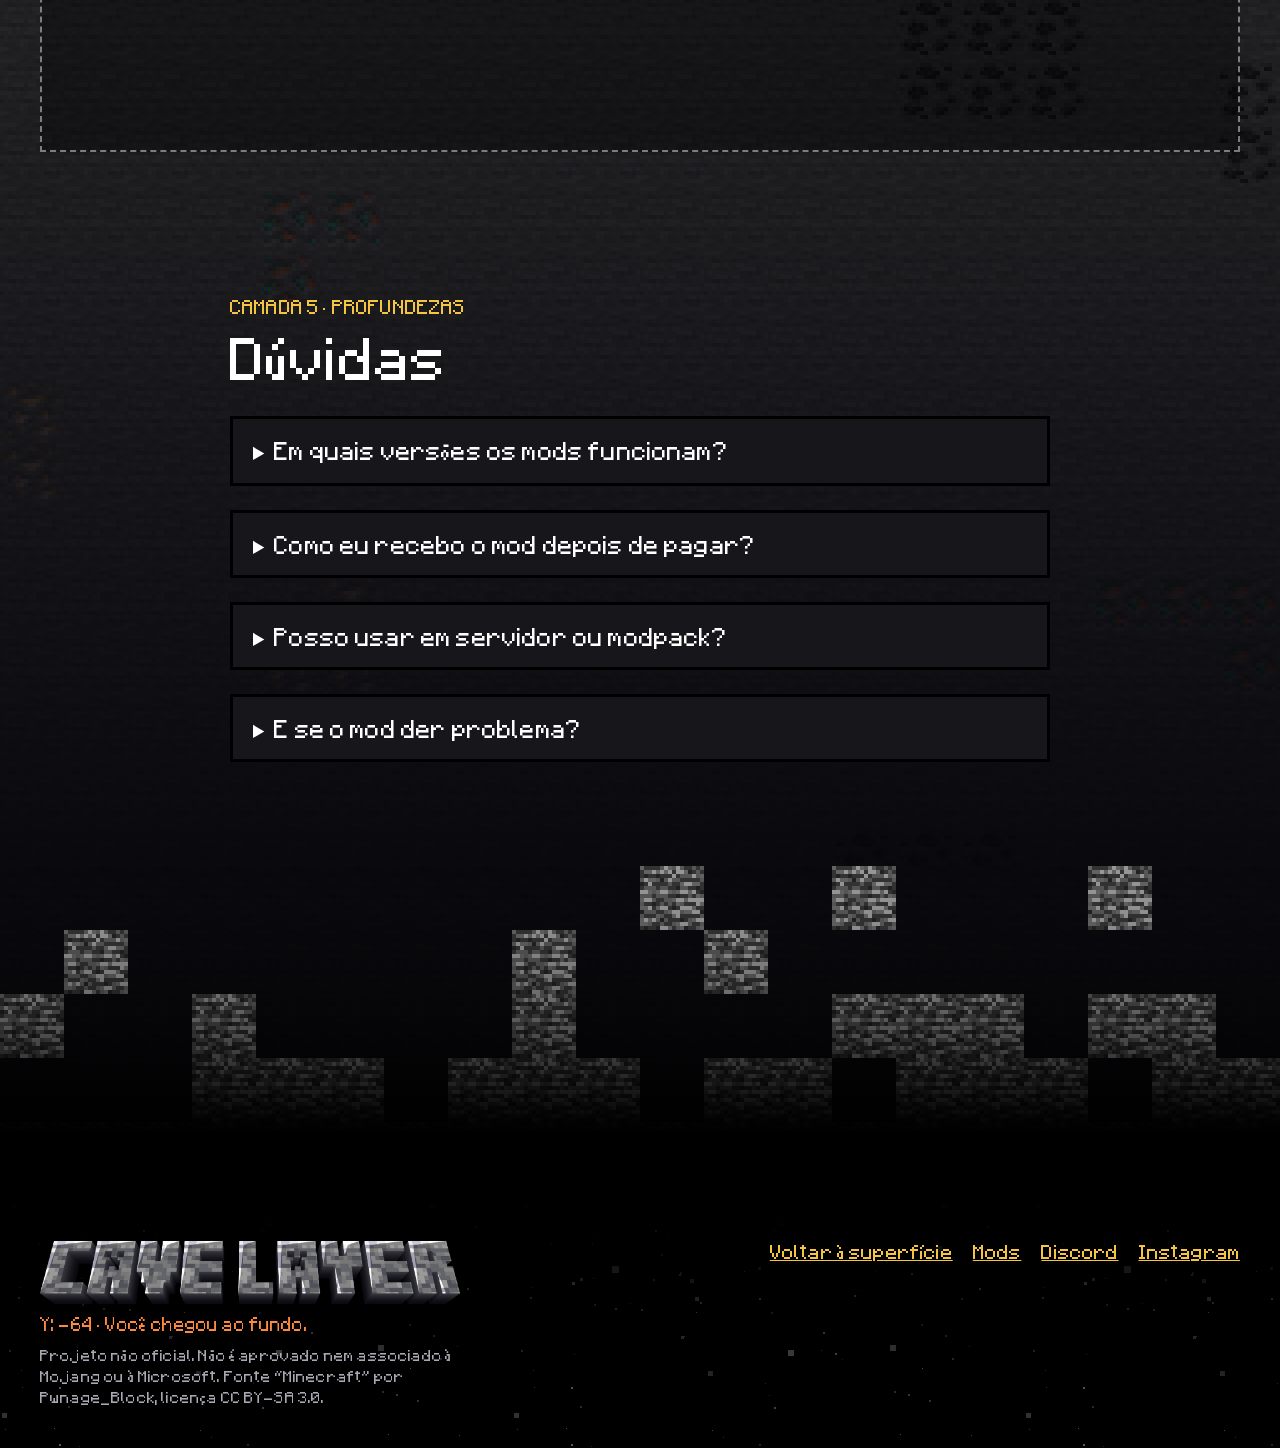
==== commit 4947f268: "mudança" ====
--- a/index.html
+++ b/index.html
@@ -125,7 +125,7 @@
   <section class="layer-ores">
     <div class="wrap">
       <div style="display:flex;flex-direction:column;gap:8px">
-        <span class="tag-layer" style="color:#4fe3d9">CAMADA 4 · MINÉRIOS</span>
+        <span class="tag-layer">CAMADA 4 · MINÉRIOS</span>
         <h2 class="section-title" style="text-shadow:none" data-text="galeria_titulo"></h2>
       </div>
       <div class="gallery" id="gallery"></div>
@@ -137,7 +137,7 @@
   <section id="duvidas" class="layer-deepest">
     <div class="faq">
       <div style="display:flex;flex-direction:column;gap:8px">
-        <span class="tag-layer" style="color:#ff8a3d">CAMADA 5 · PROFUNDEZAS</span>
+        <span class="tag-layer">CAMADA 5 · PROFUNDEZAS</span>
         <h2 class="section-title" style="text-shadow:none">Dúvidas</h2>
       </div>
       <div id="faq" style="display:flex;flex-direction:column;gap:24px"></div>
--- a/css/style.css
+++ b/css/style.css
@@ -1,12 +1,13 @@
 /* ===== Cave Layer — estilos ===== */
 @font-face{font-family:"MCFont";src:url(../assets/minecraft.woff) format("woff"),url(../assets/minecraft.ttf) format("truetype");font-display:swap}
 
+:root{--cor-titulo:#ffffff;--cor-texto:#cfc6b8;--cor-camada:#f5c542;--cor-preco:#f5c542;--cor-botao:#f5c542;--cor-botao-texto:#1a1410;--cor-frase:#ffff00;--cor-subtitulo:#e8ecf6;--cor-menu-texto:#e0e0e0;--cor-links:#f5c542;--tam-titulo:48px;--tam-texto:16px;--tam-card-titulo:24px;--tam-preco:22px;--tam-frase:24px;--tam-subtitulo:20px;--tam-menu:24px;--tam-camada:16px;--tam-duvida:20px}
 *{box-sizing:border-box}
 html{scroll-behavior:smooth}
 body{margin:0;background:#0d0d10;color:#f4efe6;font-family:"MCFont","Tiny5",monospace;letter-spacing:.01em}
 input,textarea,select,button{font:inherit}
 h1,h2,h3,strong{font-weight:400}
-a{color:#f5c542}a:hover{color:#ffe08a}
+a{color:var(--cor-links)}a:hover{filter:brightness(1.2)}
 img{image-rendering:pixelated}
 
 /* ---------- topo fixo ---------- */
@@ -24,13 +25,13 @@
 @keyframes titleglow{from{opacity:.55}to{opacity:1}}
 .logo-img{position:relative;width:min(660px,92vw);height:auto;image-rendering:auto;filter:brightness(1.2);animation:titlepulse 1.4s ease-in-out infinite alternate}
 @keyframes titlepulse{from{transform:scale(1)}to{transform:scale(1.06)}}
-.splash{position:absolute;left:calc(50% + 130px);bottom:28px;z-index:2;color:#ff0;font-size:24px;text-transform:uppercase;letter-spacing:.03em;white-space:nowrap;text-shadow:3px 3px 0 #3f3f10;transform:rotate(-16deg);animation:splash .45s ease-in-out infinite alternate;pointer-events:none}
+.splash{position:absolute;left:calc(50% + 130px);bottom:28px;z-index:2;color:var(--cor-frase);font-size:var(--tam-frase);text-transform:uppercase;letter-spacing:.03em;white-space:nowrap;text-shadow:3px 3px 0 #3f3f10;transform:rotate(-16deg);animation:splash .45s ease-in-out infinite alternate;pointer-events:none}
 @keyframes splash{from{transform:rotate(-16deg) scale(1)}to{transform:rotate(-16deg) scale(1.09)}}
 .hero-cta{display:flex;flex-direction:column;align-items:center;gap:18px;margin-top:18px}
-.subtitle{margin-top:-14px;color:#e8ecf6;font-size:20px;letter-spacing:.42em;text-indent:.42em;text-shadow:0 2px 0 #1a1f33,0 0 14px rgba(0,0,0,.6)}
+.subtitle{margin-top:-14px;color:var(--cor-subtitulo);font-size:var(--tam-subtitulo);letter-spacing:.42em;text-indent:.42em;text-shadow:0 2px 0 #1a1f33,0 0 14px rgba(0,0,0,.6)}
 .mc-menu{display:flex;flex-direction:column;gap:12px;width:min(480px,90vw);margin-top:26px}
 .mc-row{display:flex;gap:12px}.mc-row .mc-btn{flex:1 1 0;background-image:url(../assets/botao-metade.png)}
-.mc-btn{display:flex;align-items:center;justify-content:center;height:50px;padding:0 12px 3px;background:url(../assets/botao-largo.png) center/100% 100% no-repeat;color:#e0e0e0;font-size:24px;text-decoration:none;text-shadow:3px 3px 0 #3f3f3f}
+.mc-btn{display:flex;align-items:center;justify-content:center;height:50px;padding:0 12px 3px;background:url(../assets/botao-largo.png) center/100% 100% no-repeat;color:var(--cor-menu-texto);font-size:var(--tam-menu);text-decoration:none;text-shadow:3px 3px 0 #3f3f3f}
 .mc-btn:hover,.mc-btn:focus-visible{color:#ffffa0;outline:2px solid #fff;outline-offset:-2px;filter:brightness(1.12)}
 
 .fog-hills{position:absolute;left:0;right:0;bottom:40px;height:420px;z-index:0;pointer-events:none;background:url(../assets/neblina.jpg) 50% 100%/auto 100% repeat-x;opacity:.5;filter:brightness(.66) saturate(1.1);-webkit-mask-image:linear-gradient(transparent 0%,#000 32%);mask-image:linear-gradient(transparent 0%,#000 32%)}
@@ -45,8 +46,8 @@
 
 /* ---------- camadas ---------- */
 .wrap{max-width:1200px;margin:0 auto;display:flex;flex-direction:column;gap:32px;position:relative}
-.tag-layer{font-size:16px;color:#f5c542}
-.section-title{margin:0;font-size:clamp(32px,4vw,48px);color:#fff;text-shadow:3px 3px 0 #000}
+.tag-layer{font-size:var(--tam-camada);color:var(--cor-camada)}
+.section-title{margin:0;font-size:clamp(24px,6vw,var(--tam-titulo));color:var(--cor-titulo);text-shadow:3px 3px 0 #000}
 .dirt{padding:80px 24px 96px;background:#79553a url(../assets/terra.png);background-image:linear-gradient(rgba(6,6,10,.45) 0%,rgba(6,6,10,.24) 16.7%,rgba(6,6,10,.13) 33.3%,rgba(6,6,10,.148) 50%,rgba(6,6,10,.181) 66.7%,rgba(6,6,10,.215) 83.3%,rgba(6,6,10,.249) 100%),url(../assets/terra.png);background-size:100% 100%,64px 64px;background-repeat:no-repeat,repeat;background-position:0 0,0 100%;image-rendering:pixelated}
 .dirt-edge{height:320px;background-color:#6b6b6b;background-image:linear-gradient(rgba(6,6,10,.249),rgba(6,6,10,.276)),url(../assets/terra-pedra.png);background-size:100% 100%,2560px 320px;background-repeat:no-repeat,repeat-x;image-rendering:pixelated}
 .stone-wall{background:#7f7f7f url(../assets/pedra-minerios.png) 0 0/2560px 1536px repeat;image-rendering:pixelated}
@@ -58,7 +59,7 @@
 
 /* cards de mod */
 .mods-head{display:flex;flex-wrap:wrap;align-items:flex-end;justify-content:space-between;gap:16px}
-.mods-head p{margin:0;max-width:420px;font-size:16px;line-height:1.5;text-shadow:1px 1px 0 #000}
+.mods-head p{margin:0;max-width:420px;font-size:var(--tam-texto);color:var(--cor-texto);line-height:1.5;text-shadow:1px 1px 0 #000}
 .grid-mods{display:grid;grid-template-columns:repeat(auto-fill,minmax(min(100%,340px),1fr));gap:24px}
 .card{background:#1a1410;border:3px solid #000;box-shadow:inset 0 0 0 3px #3a2c20,6px 6px 0 rgba(0,0,0,.4);padding:16px;display:flex;flex-direction:column;gap:12px}
 .card-img{width:100%;aspect-ratio:16/10;object-fit:cover;display:block;image-rendering:auto}
@@ -66,24 +67,24 @@
 .tags{display:flex;flex-wrap:wrap;gap:8px}
 .tag{padding:3px 8px;font-size:12px;color:#fff;background:#5a5a5a}
 .tag.v{background:#000;color:#4fe3d9}
-.card h3{margin:0;font-size:24px;color:#fff}
-.card p{margin:0;color:#cfc6b8;font-size:15px;line-height:1.5}
+.card h3{margin:0;font-size:var(--tam-card-titulo);color:var(--cor-titulo)}
+.card p{margin:0;color:var(--cor-texto);font-size:var(--tam-texto);line-height:1.5}
 .card-foot{display:flex;align-items:center;justify-content:space-between;gap:12px;margin-top:auto}
-.price{font-size:22px;color:#f5c542}
-.card-btn{display:inline-flex;align-items:center;background:#f5c542;color:#1a1410;border:3px solid #000;box-shadow:inset -3px -3px 0 #b8901f,inset 3px 3px 0 #ffe08a;padding:10px 14px;min-height:44px;cursor:pointer;font-size:16px;text-decoration:none}
-.card-btn:hover{background:#ffd75e;color:#1a1410}
+.price{font-size:var(--tam-preco);color:var(--cor-preco)}
+.card-btn{display:inline-flex;align-items:center;background:var(--cor-botao);color:var(--cor-botao-texto);border:3px solid #000;box-shadow:inset -3px -3px 0 #b8901f,inset 3px 3px 0 #ffe08a;padding:10px 14px;min-height:44px;cursor:pointer;font-size:16px;text-decoration:none}
+.card-btn:hover{filter:brightness(1.1);color:var(--cor-botao-texto)}
 .card-btn[aria-disabled="true"]{opacity:.6;cursor:not-allowed}
 
 /* como funciona */
 .steps{display:grid;grid-template-columns:repeat(auto-fit,minmax(min(100%,280px),1fr));gap:24px}
 .step{background:#2a2b30;border:3px solid #000;padding:24px;display:flex;flex-direction:column;gap:12px}
-.step-n{width:48px;height:48px;background:#f5c542;color:#1a1410;display:flex;align-items:center;justify-content:center;font-size:26px;border:3px solid #000}
-.step h3{margin:0;font-size:24px;color:#fff}.step p{margin:0;color:#d4d4d8;line-height:1.5}
+.step-n{width:48px;height:48px;background:var(--cor-botao);color:var(--cor-botao-texto);display:flex;align-items:center;justify-content:center;font-size:26px;border:3px solid #000}
+.step h3{margin:0;font-size:var(--tam-card-titulo);color:var(--cor-titulo)}.step p{margin:0;color:var(--cor-texto);font-size:var(--tam-texto);line-height:1.5}
 
 /* encomenda */
 .order{max-width:1000px;margin:0 auto;display:flex;flex-wrap:wrap;gap:40px;position:relative}
 .order-info{flex:1 1 320px;display:flex;flex-direction:column;gap:16px}
-.order-info p{margin:0;color:#c9c9d1;font-size:17px;line-height:1.6}
+.order-info p{margin:0;color:var(--cor-texto);font-size:var(--tam-texto);line-height:1.6}
 .slots{display:flex;margin-top:8px}
 .slot{width:64px;height:64px;display:flex;align-items:center;justify-content:center;background:#8b8b8b;border:3px solid;border-color:#373737 #fff #fff #373737}
 .slot img{width:48px;height:48px}
@@ -104,8 +105,8 @@
 .video iframe{position:absolute;inset:0;width:100%;height:100%;border:0}
 .faq{max-width:820px;margin:0 auto;display:flex;flex-direction:column;gap:24px}
 .faq details{background:#16161b;border:3px solid #000;padding:18px 20px}
-.faq summary{cursor:pointer;font-size:20px;color:#fff}
-.faq p{margin:12px 0 0;color:#c9c9d1;line-height:1.6;white-space:pre-line}
+.faq summary{cursor:pointer;font-size:var(--tam-duvida);color:var(--cor-titulo)}
+.faq p{margin:12px 0 0;color:var(--cor-texto);font-size:var(--tam-texto);line-height:1.6;white-space:pre-line}
 
 /* bedrock e void */
 .bedrock-floor{height:320px;background-color:#060609;background-image:linear-gradient(rgba(0,0,0,0) 0%,rgba(0,0,0,.08) 22%,rgba(0,0,0,.3) 42%,rgba(0,0,0,.62) 60%,rgba(0,0,0,.86) 72%,rgba(0,0,0,.97) 80%,#000 84%,#000 100%),url(../assets/bedrock.png);background-size:100% 100%,2560px 320px;background-repeat:no-repeat,repeat-x;image-rendering:pixelated}
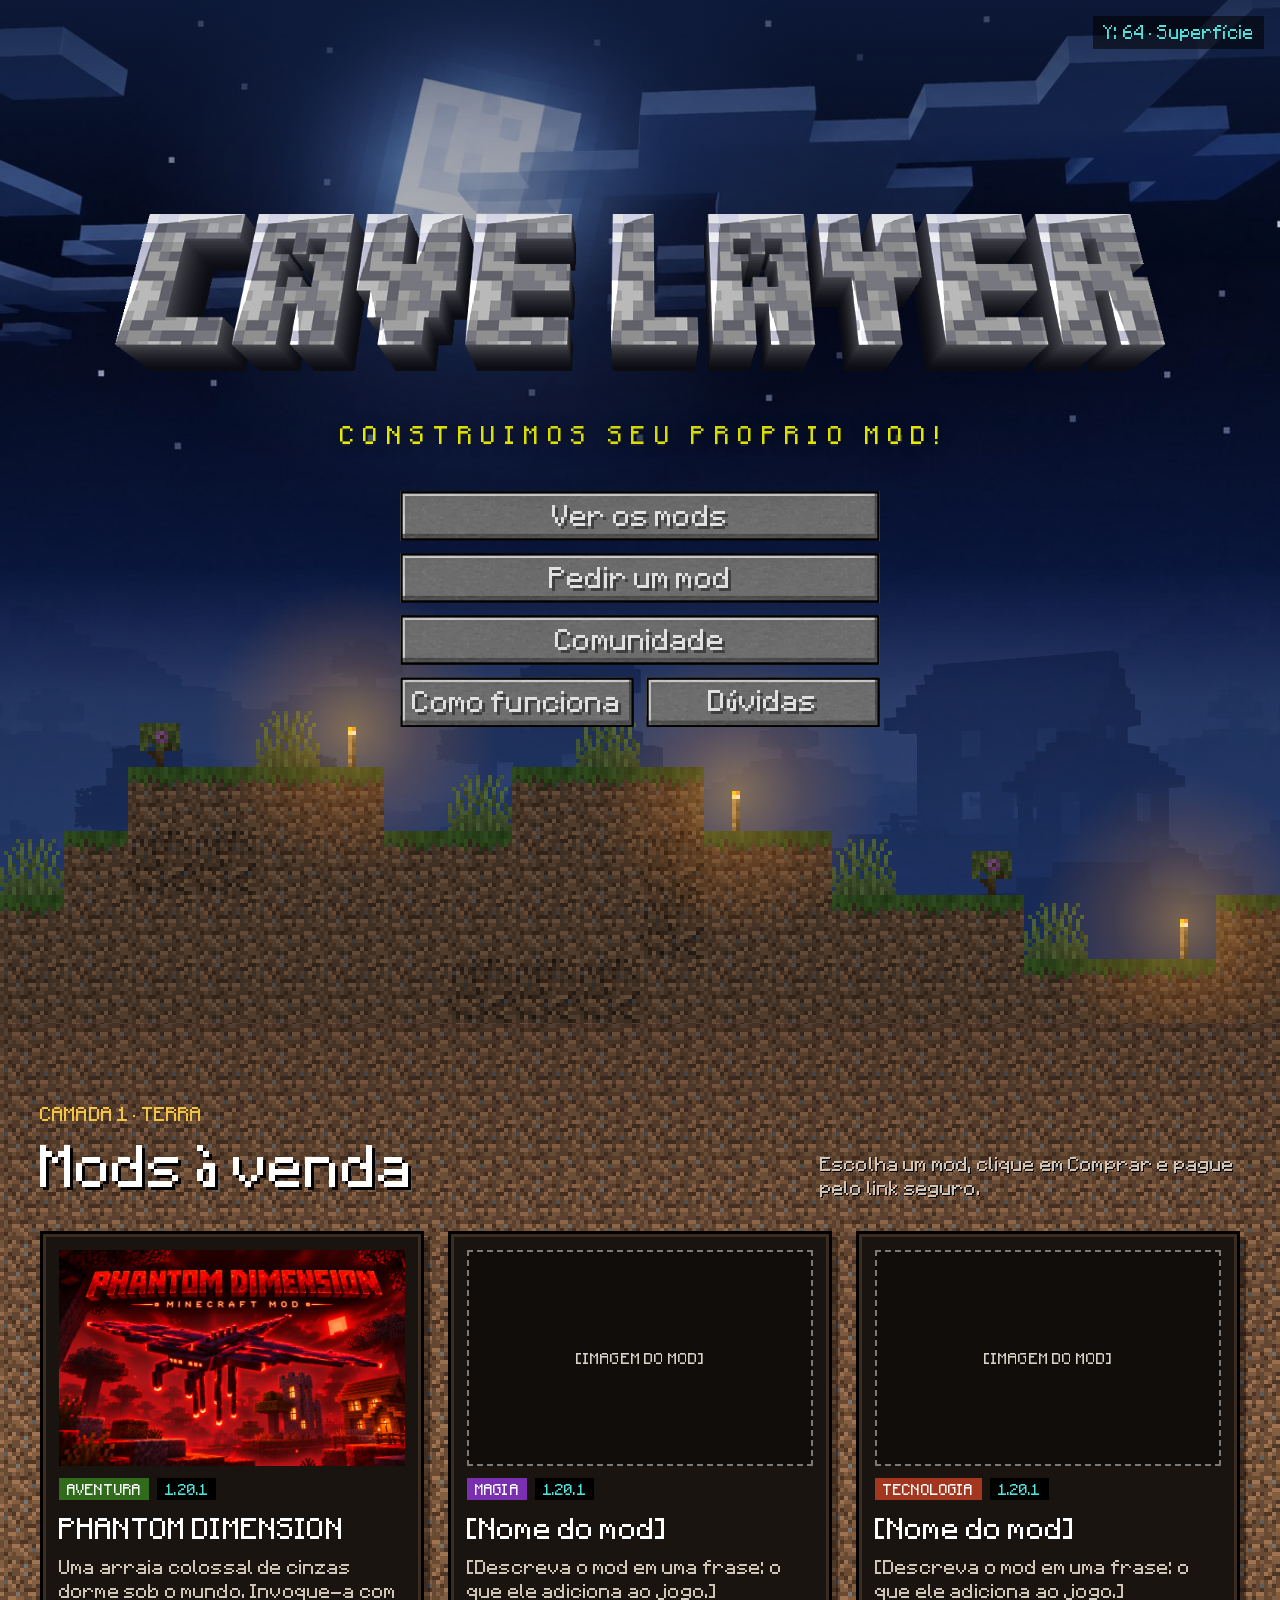
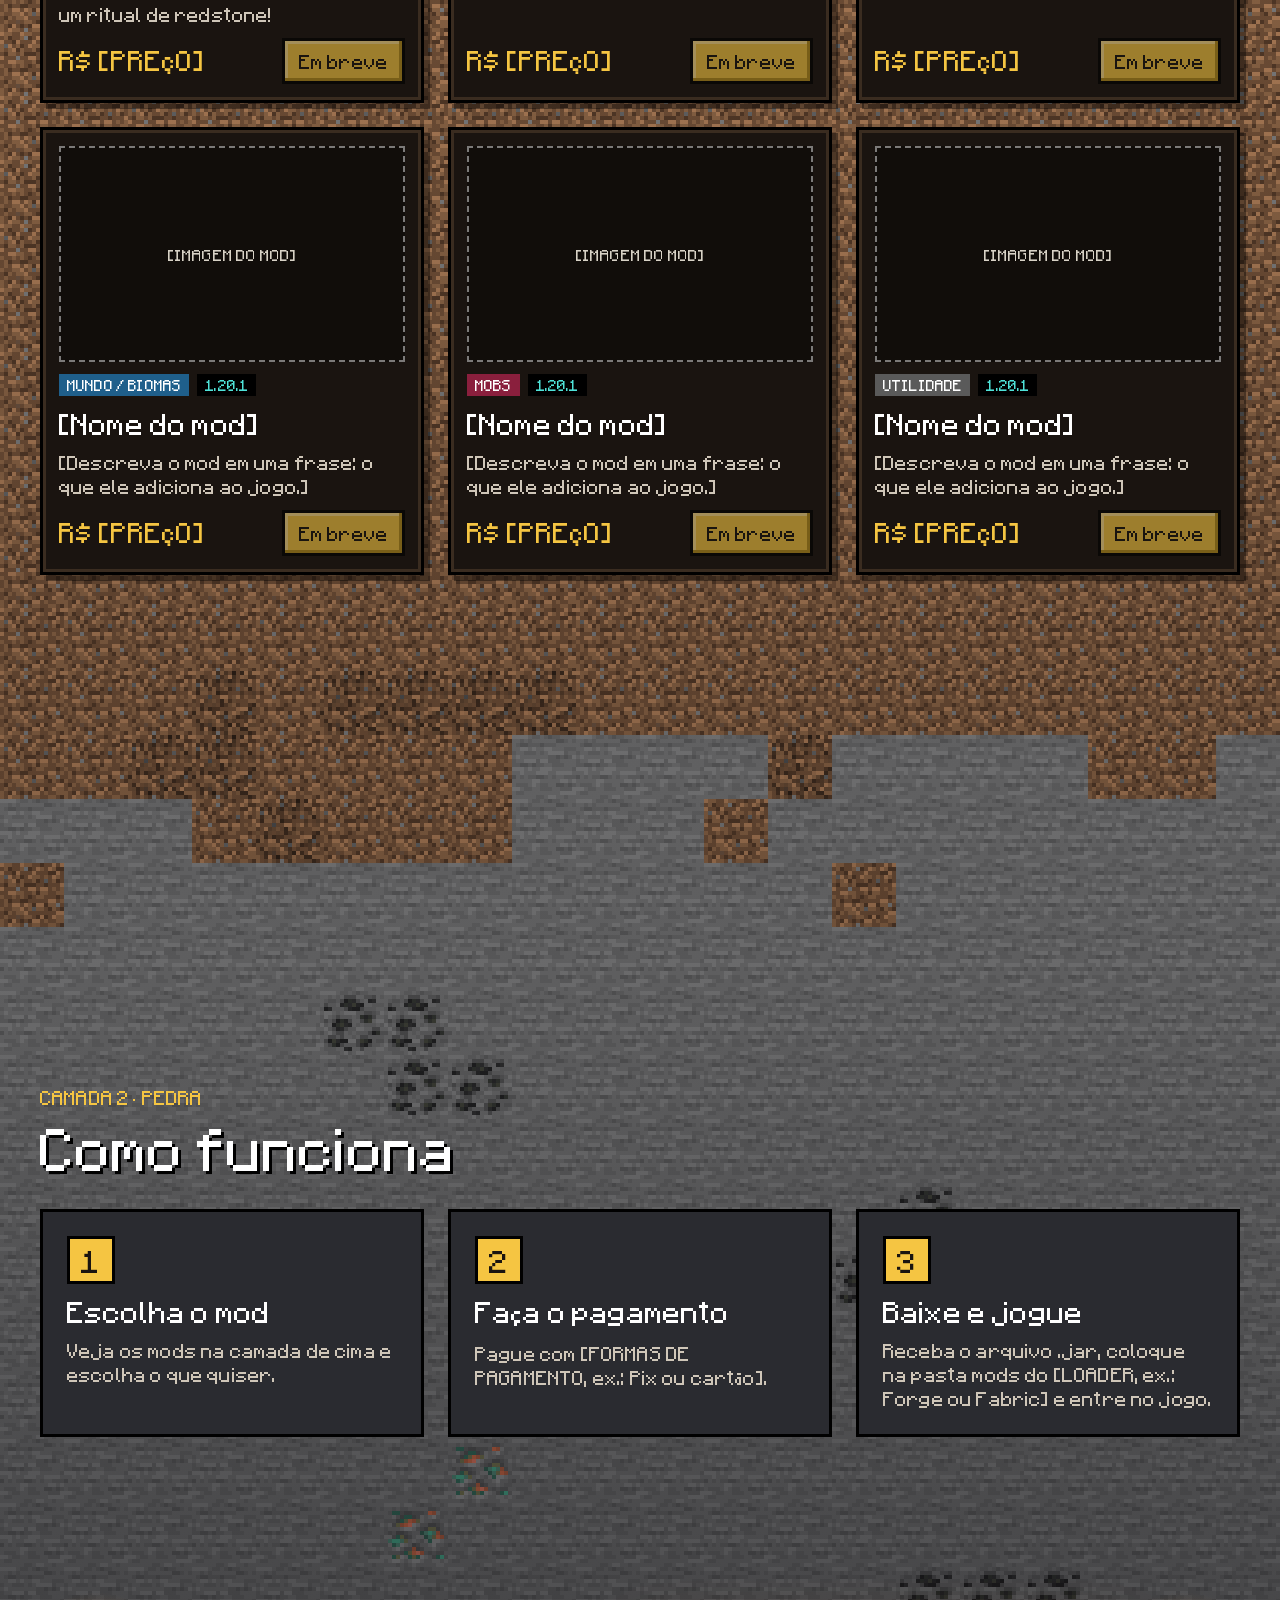
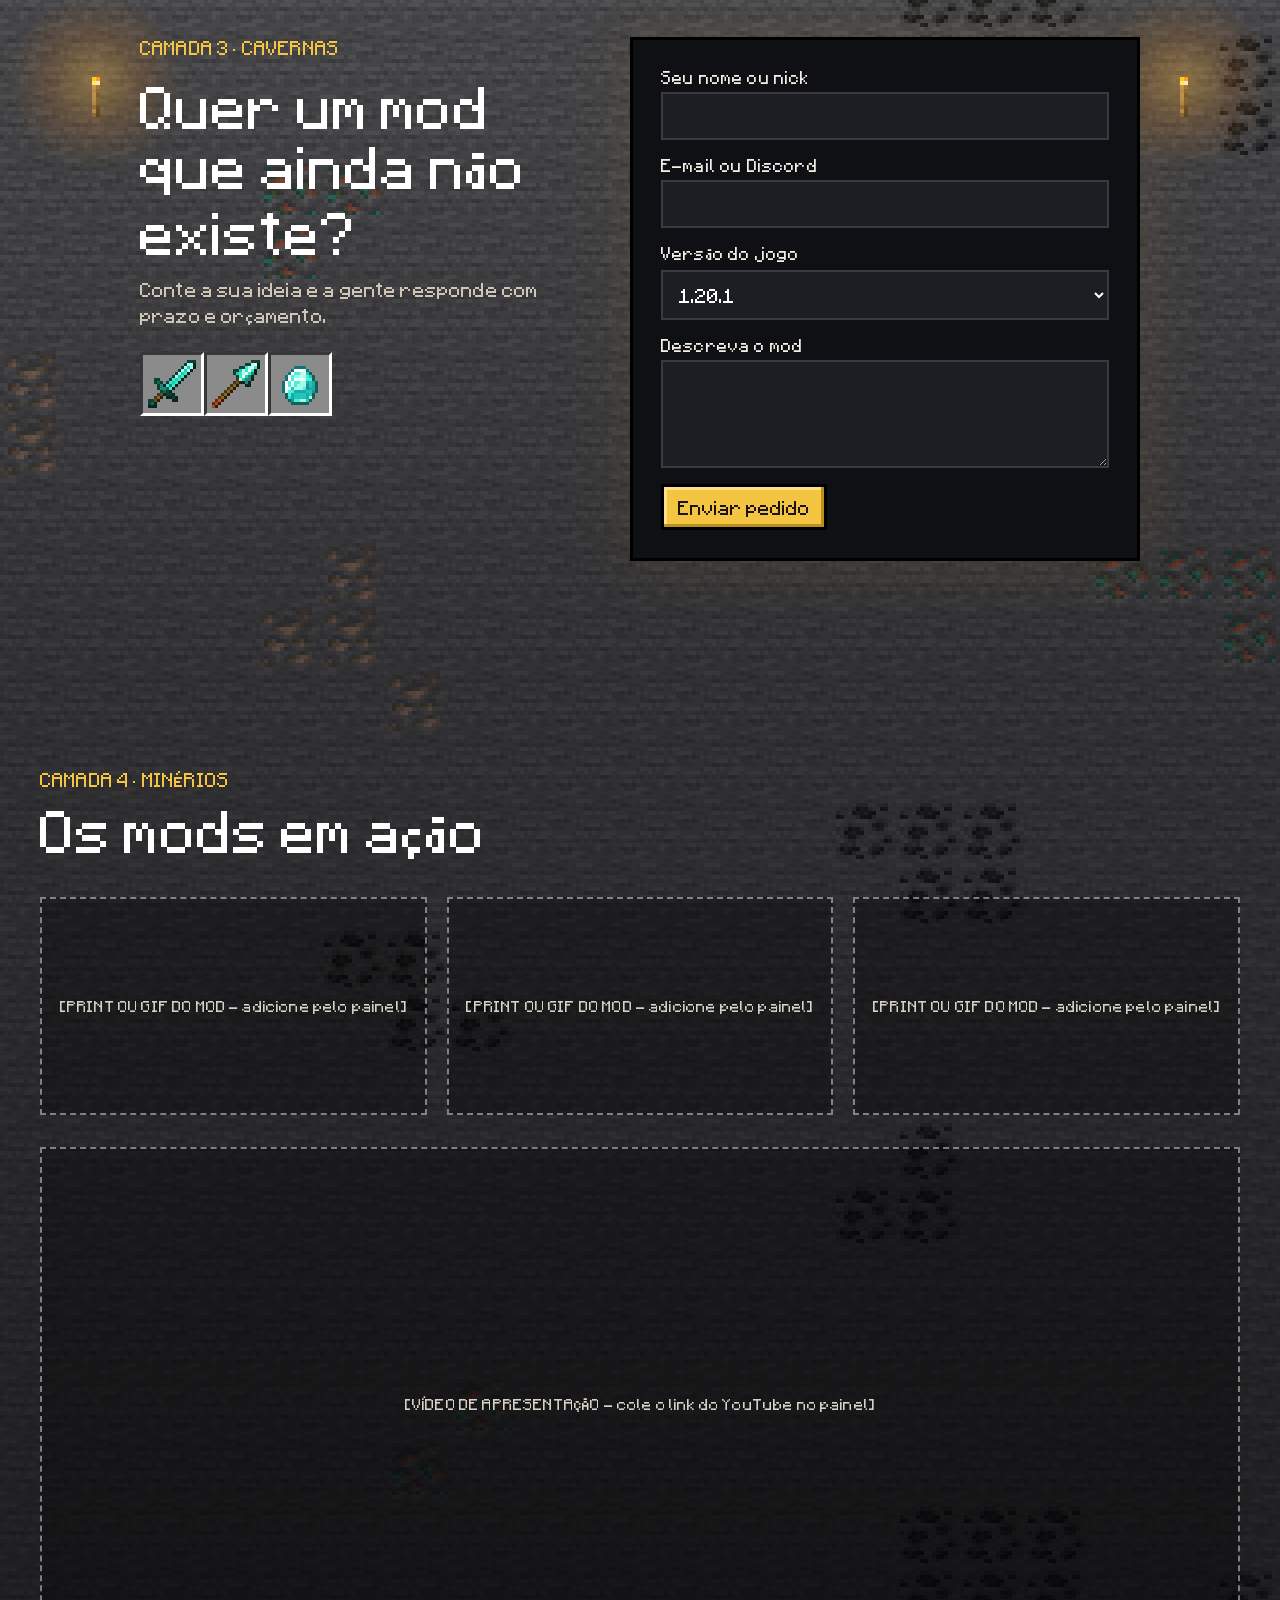
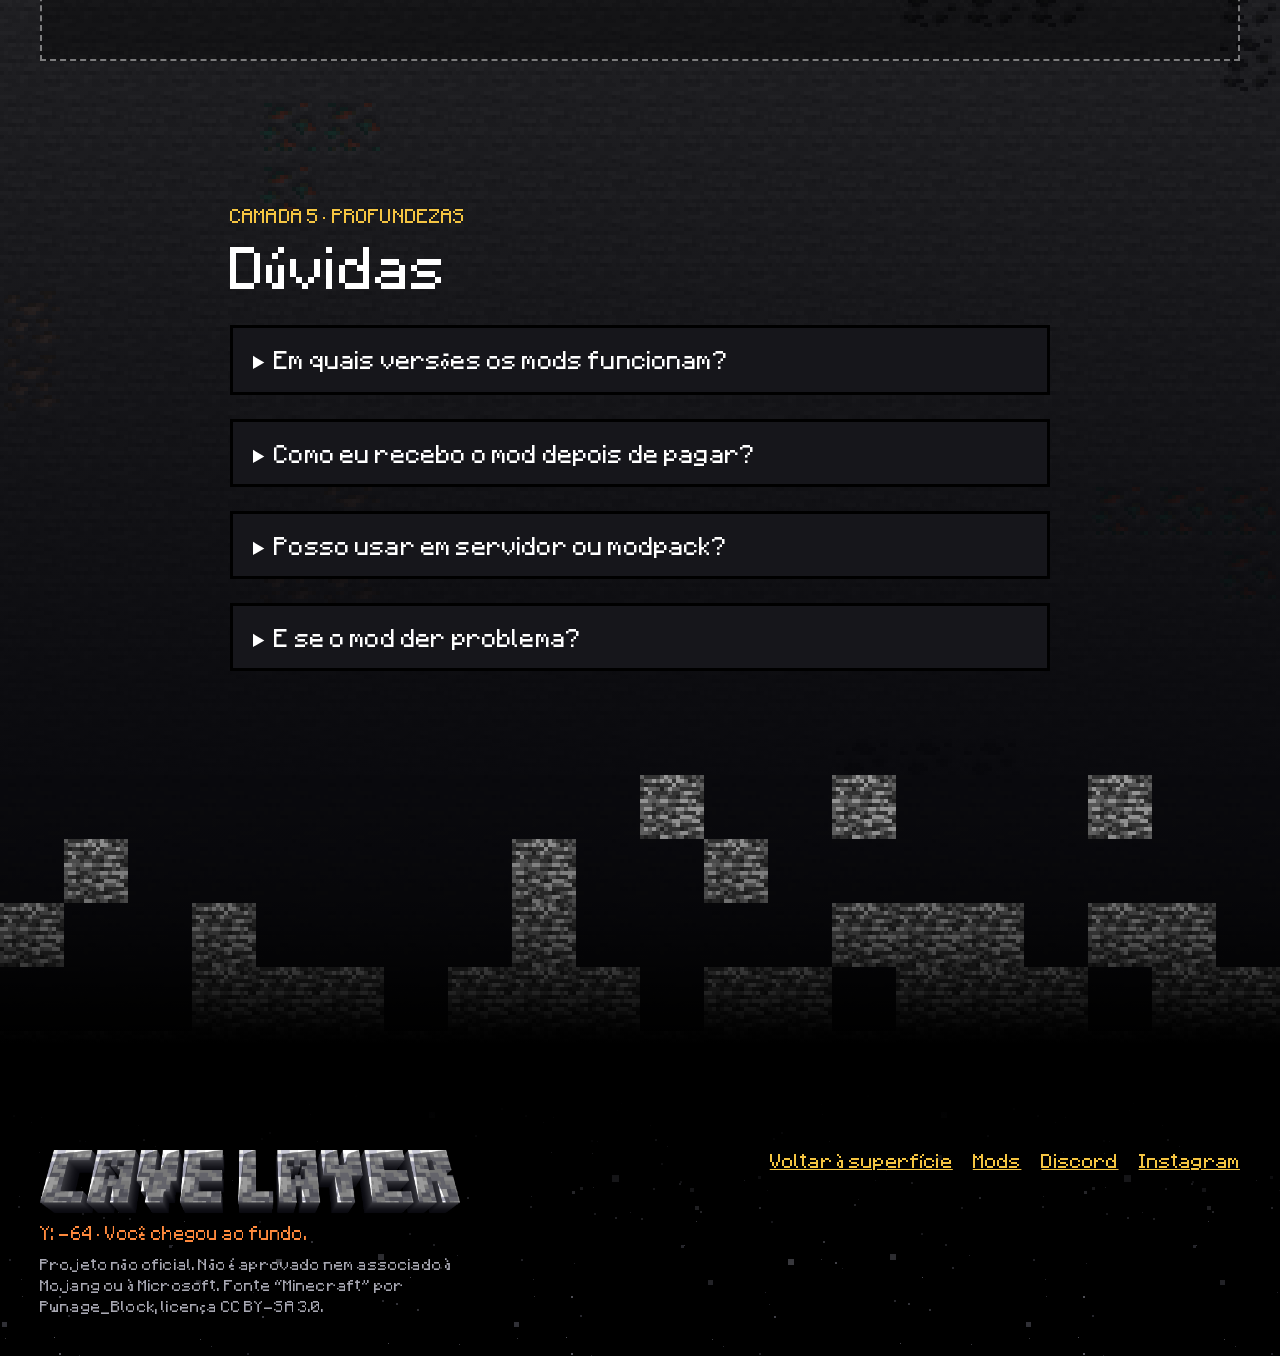
==== commit 4368f426: "01" ====
--- a/index.html
+++ b/index.html
@@ -56,6 +56,7 @@
   <div class="torch surf-torch" aria-hidden="true" style="left:320px;bottom:256px"></div>
   <div class="torch surf-torch" aria-hidden="true" style="left:704px;bottom:192px"></div>
   <div class="torch surf-torch" aria-hidden="true" style="left:1152px;bottom:64px"></div>
+  <div class="skeleton" id="skeleton" aria-hidden="true"></div>
   <div class="grass-edge" aria-hidden="true"></div>
 </section>
 
--- a/css/style.css
+++ b/css/style.css
@@ -18,14 +18,14 @@
 .sky{position:relative;overflow:hidden;background:#050a1c url(../assets/ceu.jpg) 50% 100%/cover no-repeat}
 .moon-pulse{position:absolute;border-radius:50%;pointer-events:none;z-index:0;display:none;background:radial-gradient(circle,rgba(210,225,255,.55) 0%,rgba(150,180,255,.28) 14%,rgba(90,120,220,.12) 32%,rgba(40,60,140,0) 60%);mix-blend-mode:screen;animation:moonpulse 6s ease-in-out infinite}
 @keyframes moonpulse{0%,100%{opacity:.35;transform:scale(.85)}50%{opacity:1;transform:scale(1.1)}}
-.hero{position:relative;z-index:4;max-width:1200px;margin:0 auto;padding:330px 24px 40px;display:flex;flex-direction:column;gap:22px;align-items:center}
+.hero{position:relative;z-index:4;max-width:1200px;margin:0 auto;padding:190px 24px 40px;display:flex;flex-direction:column;gap:22px;align-items:center}
 .logo-wrap{width:100%}
-.logo-box{position:relative;display:flex;align-items:center;justify-content:center;height:180px}
-.logo-box::before{content:"";position:absolute;left:50%;top:50%;width:1100px;height:420px;margin:-210px 0 0 -550px;pointer-events:none;background:radial-gradient(ellipse at center,rgba(0,0,8,.42) 0%,rgba(0,0,8,.26) 30%,rgba(0,0,8,.08) 55%,rgba(0,0,0,0) 72%);animation:titleglow 1.4s ease-in-out infinite alternate}
+.logo-box{position:relative;display:flex;align-items:center;justify-content:center;height:clamp(110px,16vw,300px)}
+.logo-box::before{content:"";position:absolute;left:50%;top:50%;width:110vw;height:34vw;transform:translate(-50%,-50%);pointer-events:none;background:radial-gradient(ellipse at center,rgba(0,0,8,.42) 0%,rgba(0,0,8,.26) 30%,rgba(0,0,8,.08) 55%,rgba(0,0,0,0) 72%);animation:titleglow 1.4s ease-in-out infinite alternate}
 @keyframes titleglow{from{opacity:.55}to{opacity:1}}
-.logo-img{position:relative;width:min(660px,92vw);height:auto;image-rendering:auto;filter:brightness(1.2);animation:titlepulse 1.4s ease-in-out infinite alternate}
+.logo-img{position:relative;width:min(82vw,1600px);height:auto;image-rendering:auto;filter:brightness(1.2);animation:titlepulse 1.4s ease-in-out infinite alternate}
 @keyframes titlepulse{from{transform:scale(1)}to{transform:scale(1.06)}}
-.splash{position:absolute;left:calc(50% + 130px);bottom:28px;z-index:2;color:var(--cor-frase);font-size:var(--tam-frase);text-transform:uppercase;letter-spacing:.03em;white-space:nowrap;text-shadow:3px 3px 0 #3f3f10;transform:rotate(-16deg);animation:splash .45s ease-in-out infinite alternate;pointer-events:none}
+.splash{position:absolute;left:calc(50% + 22vw);bottom:12%;z-index:2;color:var(--cor-frase);font-size:var(--tam-frase);text-transform:uppercase;letter-spacing:.03em;white-space:nowrap;text-shadow:3px 3px 0 #3f3f10;transform:rotate(-16deg);animation:splash .45s ease-in-out infinite alternate;pointer-events:none}
 @keyframes splash{from{transform:rotate(-16deg) scale(1)}to{transform:rotate(-16deg) scale(1.09)}}
 .hero-cta{display:flex;flex-direction:column;align-items:center;gap:18px;margin-top:18px}
 .subtitle{margin-top:-14px;color:var(--cor-subtitulo);font-size:var(--tam-subtitulo);letter-spacing:.42em;text-indent:.42em;text-shadow:0 2px 0 #1a1f33,0 0 14px rgba(0,0,0,.6)}
@@ -35,14 +35,18 @@
 .mc-btn:hover,.mc-btn:focus-visible{color:#ffffa0;outline:2px solid #fff;outline-offset:-2px;filter:brightness(1.12)}
 
 .fog-hills{position:absolute;left:0;right:0;bottom:40px;height:420px;z-index:0;pointer-events:none;background:url(../assets/neblina.jpg) 50% 100%/auto 100% repeat-x;opacity:.5;filter:brightness(.66) saturate(1.1);-webkit-mask-image:linear-gradient(transparent 0%,#000 32%);mask-image:linear-gradient(transparent 0%,#000 32%)}
-.deco{position:absolute;width:64px;height:64px;z-index:2;filter:brightness(.55) saturate(.85)}
+.deco{position:absolute;width:64px;height:64px;z-index:3 !important;filter:brightness(.55) saturate(.85)}
 .grass-edge{position:relative;z-index:1;height:256px;background:url(../assets/terreno.png) 0 0/2560px 256px repeat-x;image-rendering:pixelated;filter:brightness(.55) saturate(.85)}
 
 .torch{width:64px;height:64px;position:absolute;background:url(../assets/tocha-caverna.png) 0 0/64px 64px no-repeat;image-rendering:pixelated}
 .torch::before{content:"";position:absolute;left:-58px;top:-62px;width:180px;height:180px;border-radius:50%;background:radial-gradient(circle,rgba(255,190,70,.38) 0%,rgba(255,150,40,.16) 35%,rgba(255,140,30,0) 70%);pointer-events:none;animation:torchflick 4.5s ease-in-out infinite}
-.surf-torch{z-index:2;background-image:url(../assets/tocha.png)}
+.surf-torch{z-index:3;background-image:url(../assets/tocha.png)}
 .surf-torch::before{left:-128px;top:-134px;width:320px;height:320px;background:radial-gradient(circle,rgba(255,180,70,.42) 0%,rgba(255,140,40,.18) 30%,rgba(255,120,30,0) 65%)}
 @keyframes torchflick{0%,100%{opacity:1;transform:scale(1)}30%{opacity:.92;transform:scale(.98)}55%{opacity:.98;transform:scale(1.01)}80%{opacity:.9;transform:scale(.97)}}
+
+/* esqueleto andando na grama (sprites renderizados do esqueleto.blend) */
+.skeleton{position:absolute;left:0;bottom:256px;width:63px;height:128px;z-index:2;pointer-events:none;display:none;background:url(../assets/esqueleto.png) 0 0/1512px 128px no-repeat;filter:brightness(.75) saturate(.9);animation:skelwalk .8s steps(24) infinite;will-change:transform}
+@keyframes skelwalk{to{background-position:-1512px 0}}
 
 /* ---------- camadas ---------- */
 .wrap{max-width:1200px;margin:0 auto;display:flex;flex-direction:column;gap:32px;position:relative}
@@ -119,7 +123,7 @@
 .foot small{color:#a8a8b3;font-size:13px;line-height:1.6}
 .foot-links{display:flex;flex-wrap:wrap;gap:20px}
 
-@media (max-width:960px){.logo-box{height:140px}.logo-box::before{width:760px;height:300px;margin:-150px 0 0 -380px}}
-@media (max-width:720px){.hide-sm{display:none !important}.splash{left:auto;right:2%;font-size:16px;bottom:-14px}.hero{padding-top:220px}}
-@media (max-width:620px){.logo-box{height:96px}.logo-box::before{width:460px;height:200px;margin:-100px 0 0 -230px}}
+@media (max-width:960px){}
+@media (max-width:720px){.hide-sm{display:none !important}.splash{left:auto;right:2%;font-size:13px;bottom:-4px}.hero{padding-top:140px}.hero-cta{margin-top:34px}.mc-btn{font-size:min(var(--tam-menu),18px);white-space:nowrap}}
+@media (max-width:620px){}
 @media (prefers-reduced-motion:reduce){*{animation:none !important}}
